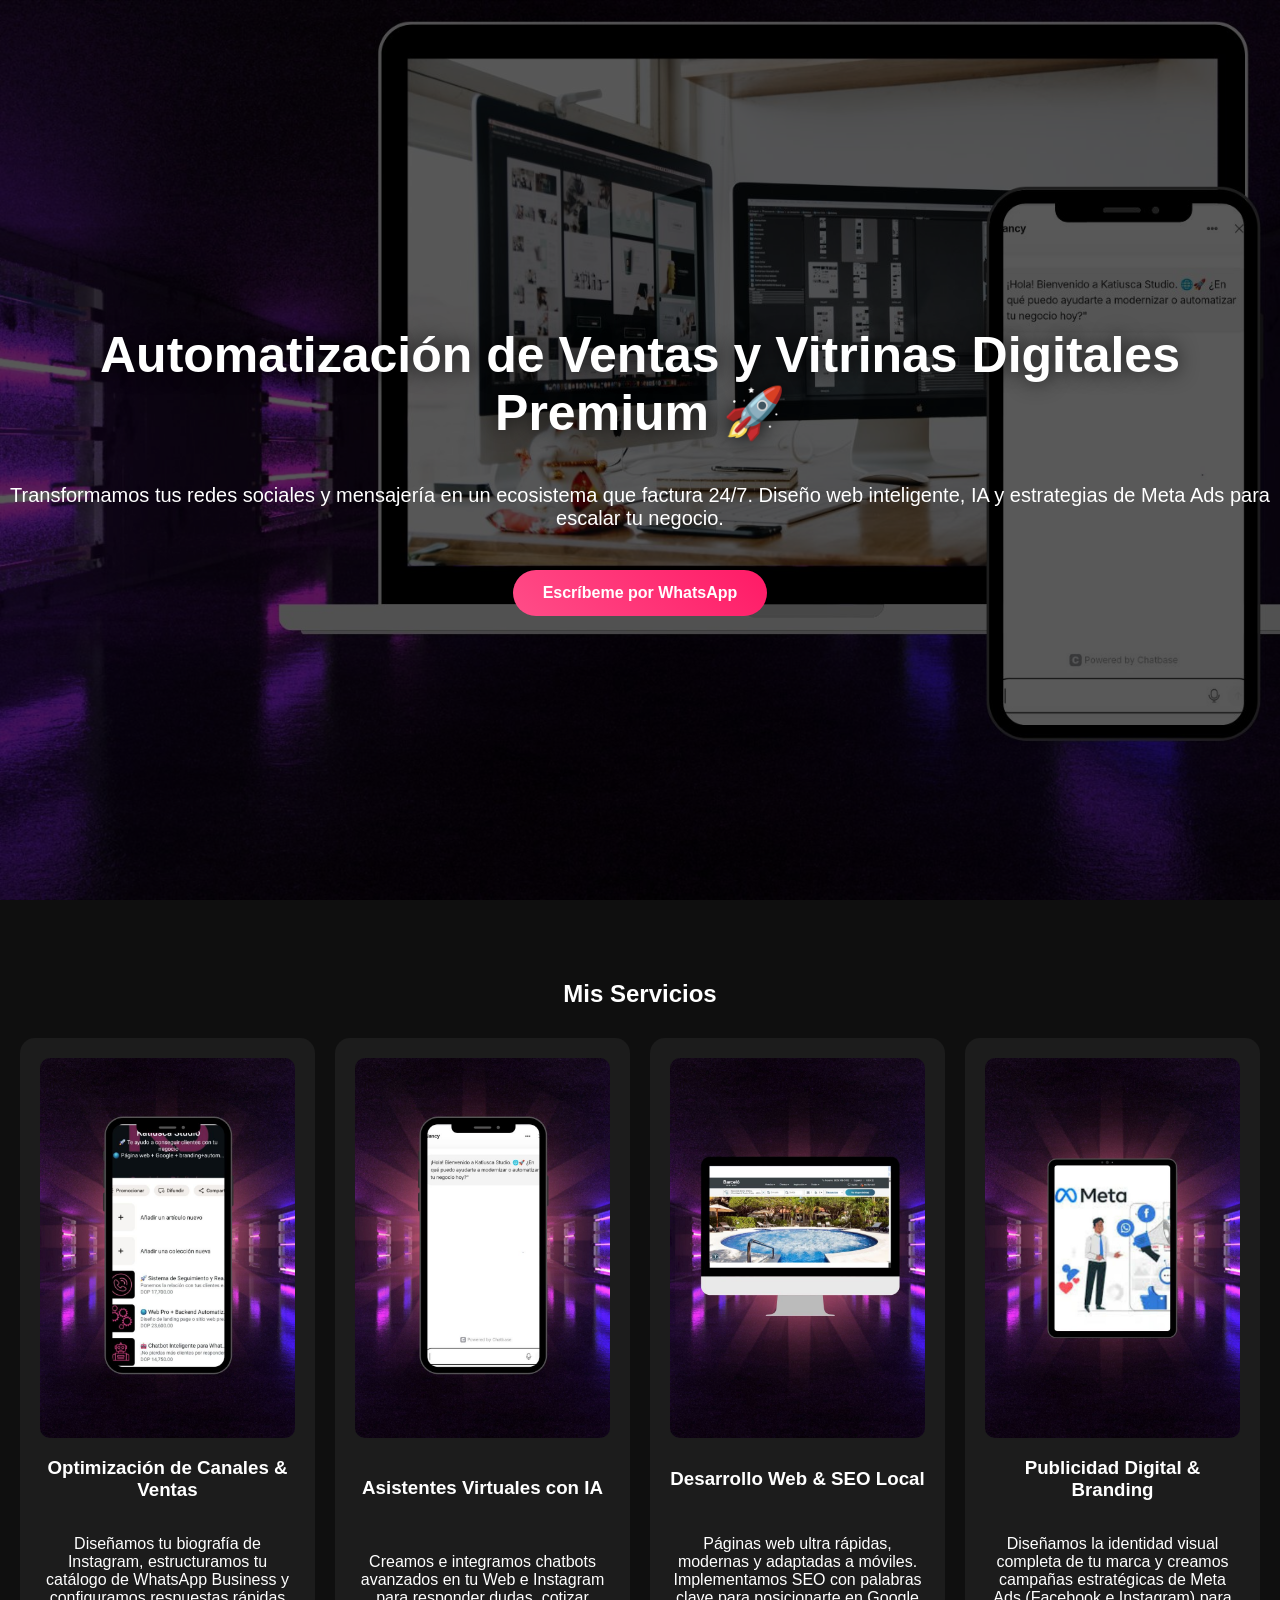
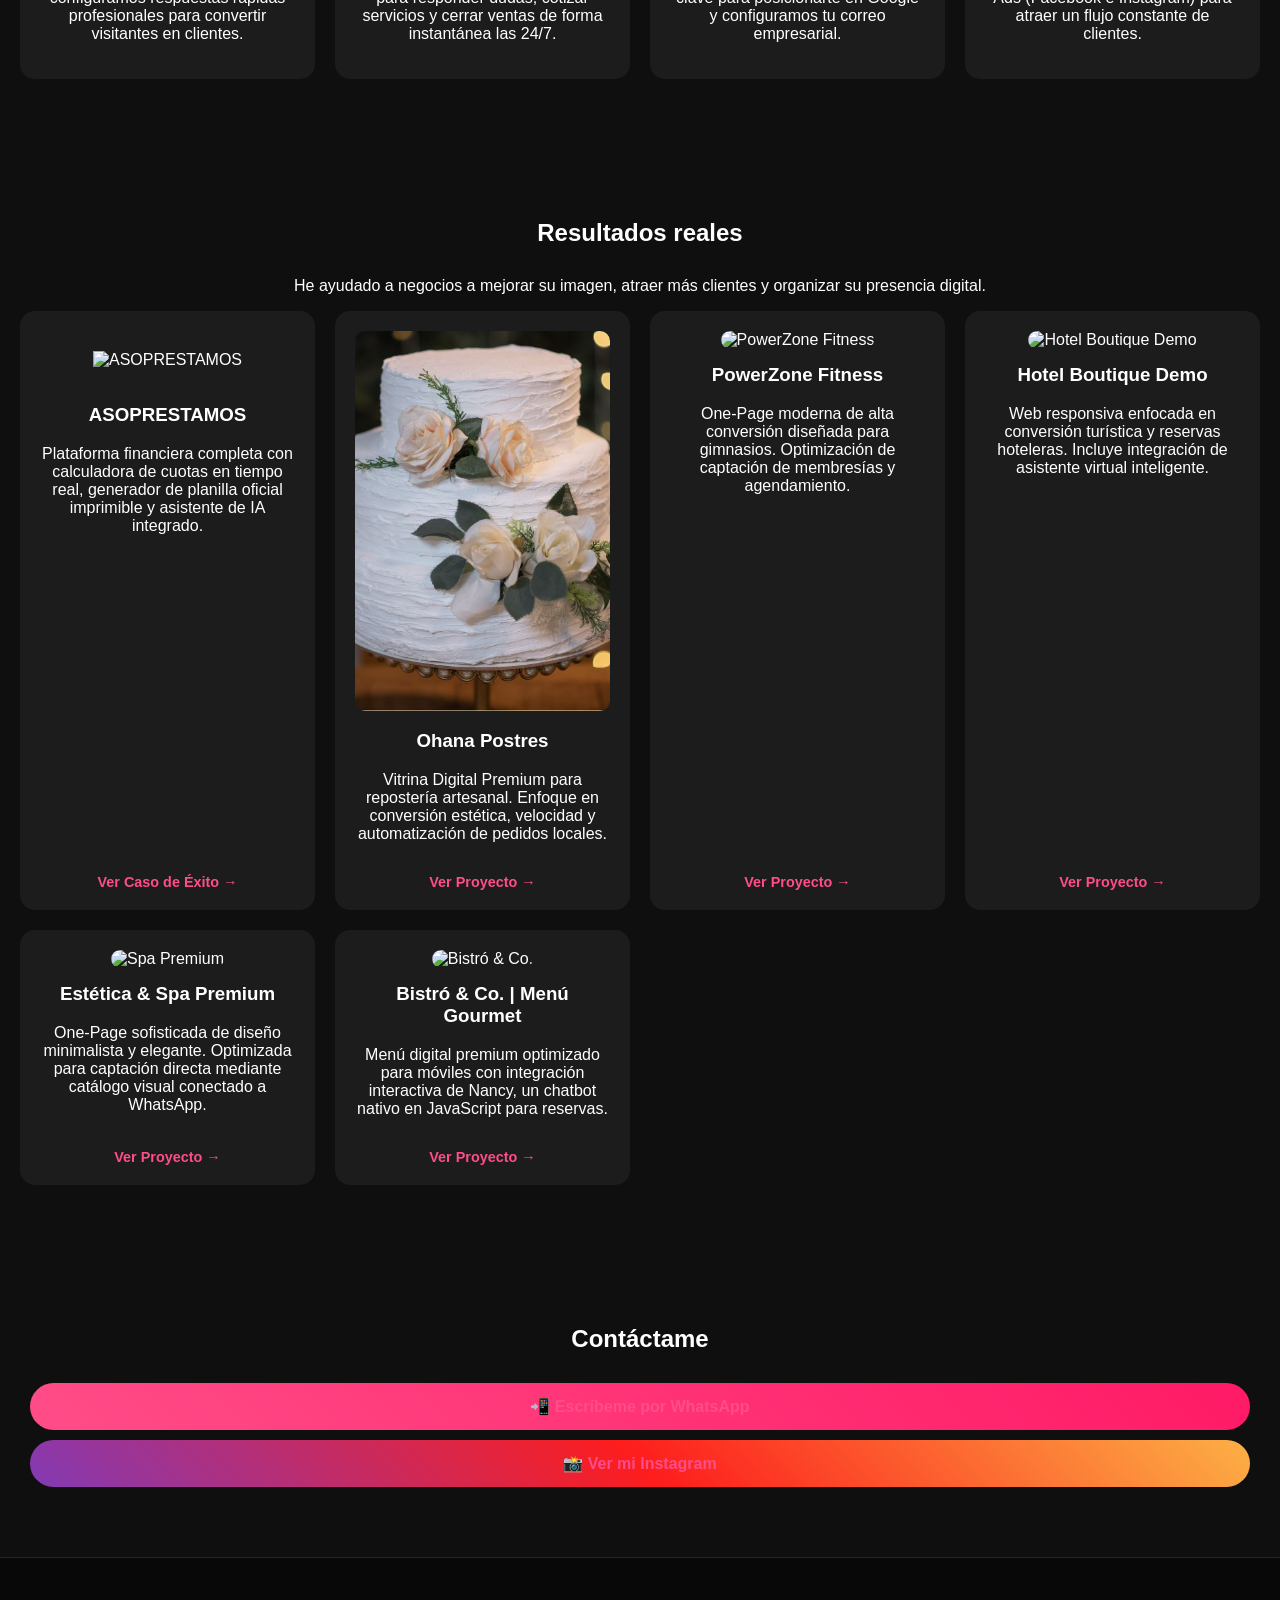
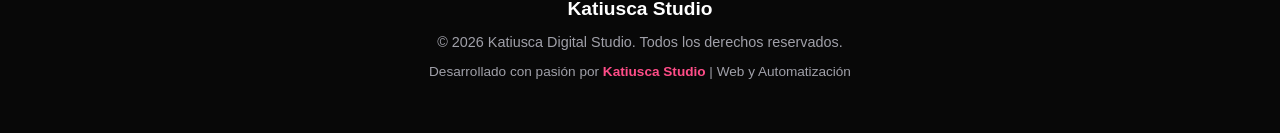
==== index.html @ 91a42b8d "Add files via upload" ====
<!DOCTYPE html>
<html lang="es">
<head>
<meta charset="UTF-8">
<meta name="viewport" content="width=device-width, initial-scale=1.0">
<title>Katiusca Digital Studio</title>
<style>

/* ESTRUCTURA BASE FLEXIBLE PARA EVITAR QUE COLAPSE EL DOM */
html, body {
    margin: 0;
    padding: 0;
    height: 100%;
}

body {
    font-family: Arial, sans-serif;
    background: #0f0f0f;
    color: white;
    display: flex;
    flex-direction: column;
    min-height: 100vh;
}

/* CONTENEDOR PRINCIPAL QUE EMPUJA EL FOOTER HASTA ABAJO */
.contenido-principal {
    flex: 1 0 auto;
}

/* PORTADA PARA COMPUTADORAS */
.hero {
    height: 100vh;
    background: url('portada-pc.jpg') no-repeat center center;
    background-size: cover;
    display: flex;
    align-items: center;
    justify-content: center;
    text-align: center;
    position: relative;
}

.hero::before {
    content: "";
    position: absolute;
    width: 100%;
    height: 100%;
    background: rgba(0, 0, 0, 0.65);
    z-index: 1;
}

/* CAMBIO AUTOMÁTICO PARA CELULARES */
@media (max-width: 768px) {
    .hero {
        background: url('movil.jpg') no-repeat center center !important;
        background-size: cover !important;
        align-items: flex-start !important; 
    }
    
    .hero::before {
        background: rgba(0, 0, 0, 0.5) !important; 
    }

    .hero div {
        padding-top: 50px !important;
    }

    .hero h1 {
        font-size: 28px !important;
        padding: 0 15px !important;
        margin-bottom: 8px !important;
    }

    .hero p {
        font-size: 15px !important;
        padding: 0 20px !important;
        margin-bottom: 15px !important;
    }
    
    .btn {
        margin-top: 5px !important;
    }
}

.hero div {
    position: relative;
    z-index: 2;
}

.hero h1 {
    font-size: 50px;
    text-shadow: 0px 0px 20px rgba(0,0,0,0.8);
}

.hero p {
    font-size: 20px;
}

.btn {
    background: linear-gradient(45deg, #ff4d88, #ff1a66);
    padding: 14px 30px;
    color: white;
    text-decoration: none;
    border-radius: 30px;
    display: inline-block;
    margin-top: 20px;
    font-weight: bold;
}
.btn-instagram {
    background: linear-gradient(45deg, #833ab4, #fd1d1d, #fcb045);
    padding: 14px 30px;
    color: white;
    text-decoration: none;
    border-radius: 30px;
    display: inline-block;
    margin-top: 15px;
    font-weight: bold;
}

/* SECCIONES */
.section {
    padding: 60px 20px;
    text-align: center;
    animation: fadeIn 1s ease-in;
}

h2 {
    margin-bottom: 30px;
}

/* REJILLA UNIFICADA (SERVICIOS Y PORTAFOLIO) */
.services {
    display: grid;
    grid-template-columns: repeat(auto-fit, minmax(250px, 1fr));
    gap: 20px;
}

.card {
    background: #1c1c1c;
    padding: 20px;
    border-radius: 15px;
    box-sizing: border-box;
    display: flex;
    flex-direction: column;
    justify-content: space-between;
    height: 100%;
}
.card:hover {
    transform: scale(1.05);
    transition: 0.3s;
}
.card img, .card .imagen-contenedor-css {
    width: 100%;
    height: 380px;
    object-fit: cover;
    border-radius: 10px;
}

/* CONTACTO */
.contact a {
    display: block;
    margin: 10px;
    color: #ff4d88;
}

@keyframes fadeIn {
    from {
        opacity: 0;
        transform: translateY(20px);
    }
    to {
        opacity: 1;
        transform: translateY(0);
    }
}

/* FOOTER NATIVO ESTABLE Y ASEGURADO */
footer {
    flex-shrink: 0;
    width: 100%;
    background-color: #080808;
    color: #a0a0a9;
    text-align: center;
    padding: 40px 20px;
    box-sizing: border-box;
    border-top: 1px solid #22222a;
    font-size: 0.9rem;
}

footer .footer-logo {
    font-family: Arial, sans-serif;
    font-size: 1.2rem;
    font-weight: bold;
    color: #ffffff;
    margin-bottom: 10px;
}

footer .creditos {
    margin-top: 12px;
    font-size: 0.85rem;
}

footer .creditos a {
    color: #ff4d88;
    text-decoration: none;
    font-weight: 600;
}

footer .creditos a:hover {
    text-decoration: underline;
}
</style>
</head>

<body>

<!-- CONTENEDOR QUE ENCIERRA TODO EL CUERPO -->
<div class="contenido-principal">

    <section class="hero">
        <div style="position: relative; z-index: 2;">
            <h1>Automatización de Ventas y Vitrinas Digitales Premium 🚀</h1>
            <p>Transformamos tus redes sociales y mensajería en un ecosistema que factura 24/7. Diseño web inteligente, IA y estrategias de Meta Ads para escalar tu negocio.</p>
            <a href="https://wa.me/18298626357" class="btn">Escríbeme por WhatsApp</a>
        </div>
    </section>

    <section class="section">
        <h2>Mis Servicios</h2>
        <div class="services">

            <div class="card">
                <img src="servicio1.jpg" alt="Optimización">
                <h3>Optimización de Canales & Ventas</h3>
                <p>Diseñamos tu biografía de Instagram, estructuramos tu catálogo de WhatsApp Business y configuramos respuestas rápidas profesionales para convertir visitantes en clientes.</p>
            </div>

            <div class="card">
                <img src="servicio2.jpg" alt="IA">
                <h3>Asistentes Virtuales con IA</h3>
                <p>Creamos e integramos chatbots avanzados en tu Web e Instagram para responder dudas, cotizar servicios y cerrar ventas de forma instantánea las 24/7.</p>    
            </div>

            <div class="card">
                <img src="servicio3.jpg" alt="Desarrollo Web">
                <h3>Desarrollo Web & SEO Local</h3>
                <p>Páginas web ultra rápidas, modernas y adaptadas a móviles. Implementamos SEO con palabras clave para posicionarte en Google y configuramos tu correo empresarial.</p>
            </div>

            <div class="card">
                <img src="servicio4.jpg" alt="Publicidad">
                <h3>Publicidad Digital & Branding</h3>
                <p>Diseñamos la identidad visual completa de tu marca y creamos campañas estratégicas de Meta Ads (Facebook e Instagram) para atraer un flujo constante de clientes.</p>
            </div>

        </div>
    </section>

    <section class="section">
        <h2>Resultados reales</h2>
        <p>He ayudado a negocios a mejorar su imagen, atraer más clientes y organizar su presencia digital.</p>
        
       <div class="services">

            <!-- ASOPRESTAMOS -->
            <a href="https://asoprestamos18-droid.github.io/ASOPRESTAMOS/" target="_blank" style="text-decoration: none; color: inherit; display: block;">
                <div class="card">
                    <div>
                        <img src="https://asoprestamos18-droid.github.io/ASOPRESTAMOS/logo.png" alt="ASOPRESTAMOS" style="width: 100%; height: 380px; object-fit: contain; background: #1c1c1c; padding: 20px; box-sizing: border-box; border-radius: 10px;">
                        <h3 style="margin-top: 15px;">ASOPRESTAMOS</h3>
                        <p>Plataforma financiera completa con calculadora de cuotas en tiempo real, generador de planilla oficial imprimible y asistente de IA integrado.</p>
                    </div>
                    <span style="color: #ff4d88; font-weight: bold; font-size: 0.9rem; display: block; margin-top: 15px;">Ver Caso de Éxito →</span>
                </div>
            </a>

            <!-- OHANA POSTRES -->
            <a href="../OHANA/index.html" target="_blank" style="text-decoration: none; color: inherit; display: block;">
                <div class="card">
                    <div>
                        <img src="../OHANA/postre1.jpg" alt="Ohana Postres">
                        <h3 style="margin-top: 15px;">Ohana Postres</h3>
                        <p>Vitrina Digital Premium para repostería artesanal. Enfoque en conversión estética, velocidad y automatización de pedidos locales.</p>
                    </div>
                    <span style="color: #ff4d88; font-weight: bold; font-size: 0.9rem; display: block; margin-top: 15px;">Ver Proyecto →</span>
                </div>
            </a>

            <!-- POWERZONE FITNESS -->
            <a href="../powerzone-fitness/index.html" target="_blank" style="text-decoration: none; color: inherit; display: block;">
                <div class="card">
                    <div>
                        <img src="https://images.unsplash.com/photo-1534438327276-14e5300c3a48?auto=format&fit=crop&w=600&q=80" alt="PowerZone Fitness">
                        <h3 style="margin-top: 15px;">PowerZone Fitness</h3>
                        <p>One-Page moderna de alta conversión diseñada para gimnasios. Optimización de captación de membresías y agendamiento.</p>
                    </div>
                    <span style="color: #ff4d88; font-weight: bold; font-size: 0.9rem; display: block; margin-top: 15px;">Ver Proyecto →</span>
                </div>
            </a>

            <!-- HOTEL BOUTIQUE -->
            <a href="../hotel/index.html" target="_blank" style="text-decoration: none; color: inherit; display: block;">
                <div class="card">
                    <div>
                        <img src="https://images.unsplash.com/photo-1507525428034-b723cf961d3e?auto=format&fit=crop&w=600&q=80" alt="Hotel Boutique Demo">
                        <h3 style="margin-top: 15px;">Hotel Boutique Demo</h3>
                        <p>Web responsiva enfocada en conversión turística y reservas hoteleras. Incluye integración de asistente virtual inteligente.</p>
                    </div>
                    <span style="color: #ff4d88; font-weight: bold; font-size: 0.9rem; display: block; margin-top: 15px;">Ver Proyecto →</span>
                </div>
            </a>

            <!-- SPA -->
            <a href="../spa/index.html" target="_blank" style="text-decoration: none; color: inherit; display: block;">
                <div class="card">
                    <div>
                        <img src="https://images.unsplash.com/photo-1540555700478-4be289fbecef?auto=format&fit=crop&w=600&q=80" alt="Spa Premium">
                        <h3 style="margin-top: 15px;">Estética & Spa Premium</h3>
                        <p>One-Page sofisticada de diseño minimalista y elegante. Optimizada para captación directa mediante catálogo visual conectado a WhatsApp.</p>
                    </div>
                    <span style="color: #ff4d88; font-weight: bold; font-size: 0.9rem; display: block; margin-top: 15px;">Ver Proyecto →</span>
                </div>
            </a>

            <!-- RESTAURANTE -->
            <a href="../restaurante/index.html" target="_blank" style="text-decoration: none; color: inherit; display: block;">
                <div class="card">
                    <div>
                        <img src="https://images.unsplash.com/photo-1554118811-1e0d58224f24?auto=format&fit=crop&q=80&w=1200" alt="Bistró & Co.">
                        <h3 style="margin-top: 15px;">Bistró & Co. | Menú Gourmet</h3>
                        <p>Menú digital premium optimizado para móviles con integración interactiva de Nancy, un chatbot nativo en JavaScript para reservas.</p>
                    </div>
                    <span style="color: #ff4d88; font-weight: bold; font-size: 0.9rem; display: block; margin-top: 15px;">Ver Proyecto →</span>
                </div>
            </a>

        </div>
    </section>

    <section class="section contact">
        <h2>Contáctame</h2>
        <a href="https://wa.me/18298365511" class="btn">📲 Escríbeme por WhatsApp</a>
        <a href="https://instagram.com/katiusca_studio" target="_blank" class="btn-instagram">📸 Ver mi Instagram</a>
    </section>

</div> <!-- FIN DEL CONTENEDOR PRINCIPAL -->

<!-- FOOTER CORPORATIVO ANCLADO AL FINAL DEL DOM -->
<footer>
    <div class="footer-logo">Katiusca Studio</div>
    <p>&copy; 2026 Katiusca Digital Studio. Todos los derechos reservados.</p>
    <div class="creditos">
        <p>Desarrollado con pasión por <a href="https://katiuscastudio.com" target="_blank">Katiusca Studio</a> | Web y Automatización</p>
    </div>
</footer>

<script>
(function(){if(!window.chatbase||window.chatbase("getState")!=="initialized"){window.chatbase=(...arguments)=>{if(!window.chatbase.q){window.chatbase.q=[]}window.chatbase.q.push(arguments)};window.chatbase=new Proxy(window.chatbase,{get(target,prop){if(prop==="q"){return target.q}return(...args)=>target(prop,...args)}})}const onLoad=function(){const script=document.createElement("script");script.src="https://www.chatbase.co/embed.min.js";script.id="C8zF-AlBGFiljkkhnwMOg";script.domain="www.chatbase.co";document.body.appendChild(script)};if(document.readyState==="complete"){onLoad()}else{window.addEventListener("load",onLoad)}})();
</script>
</body>
</html>
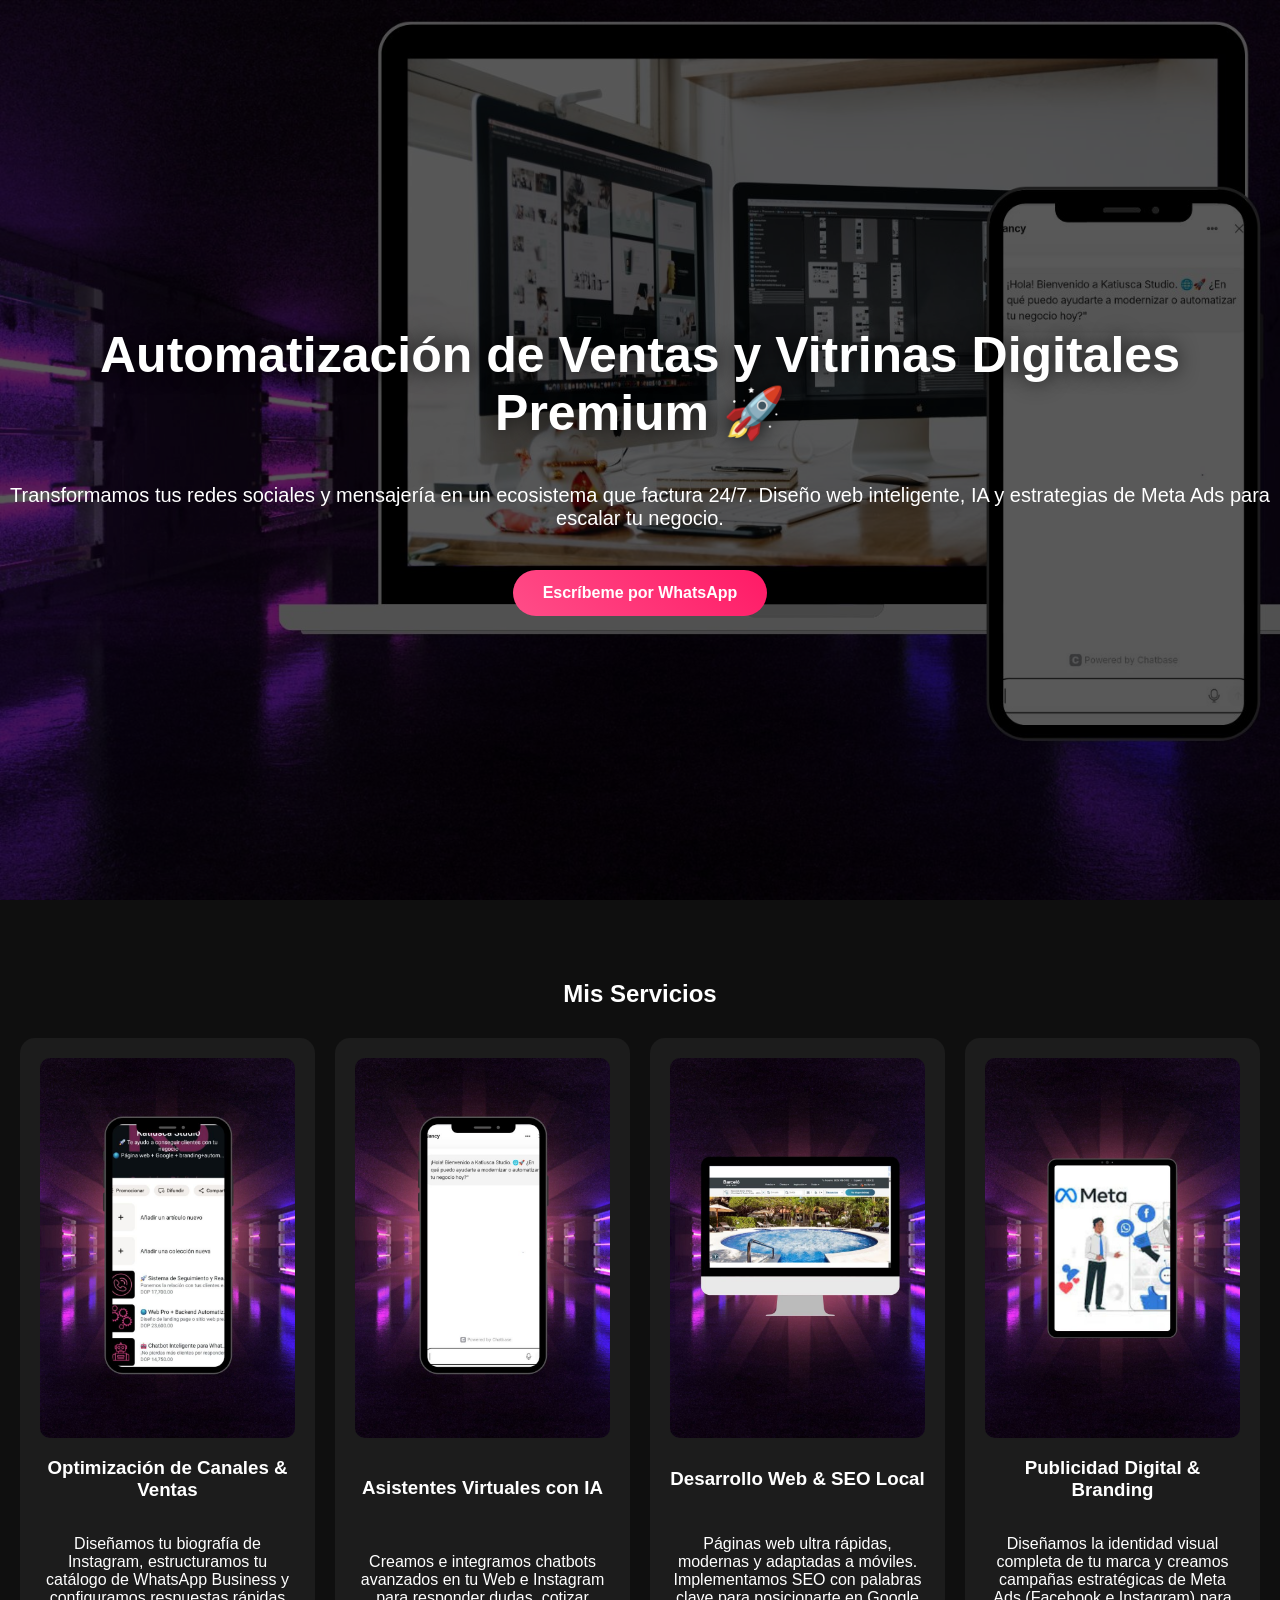
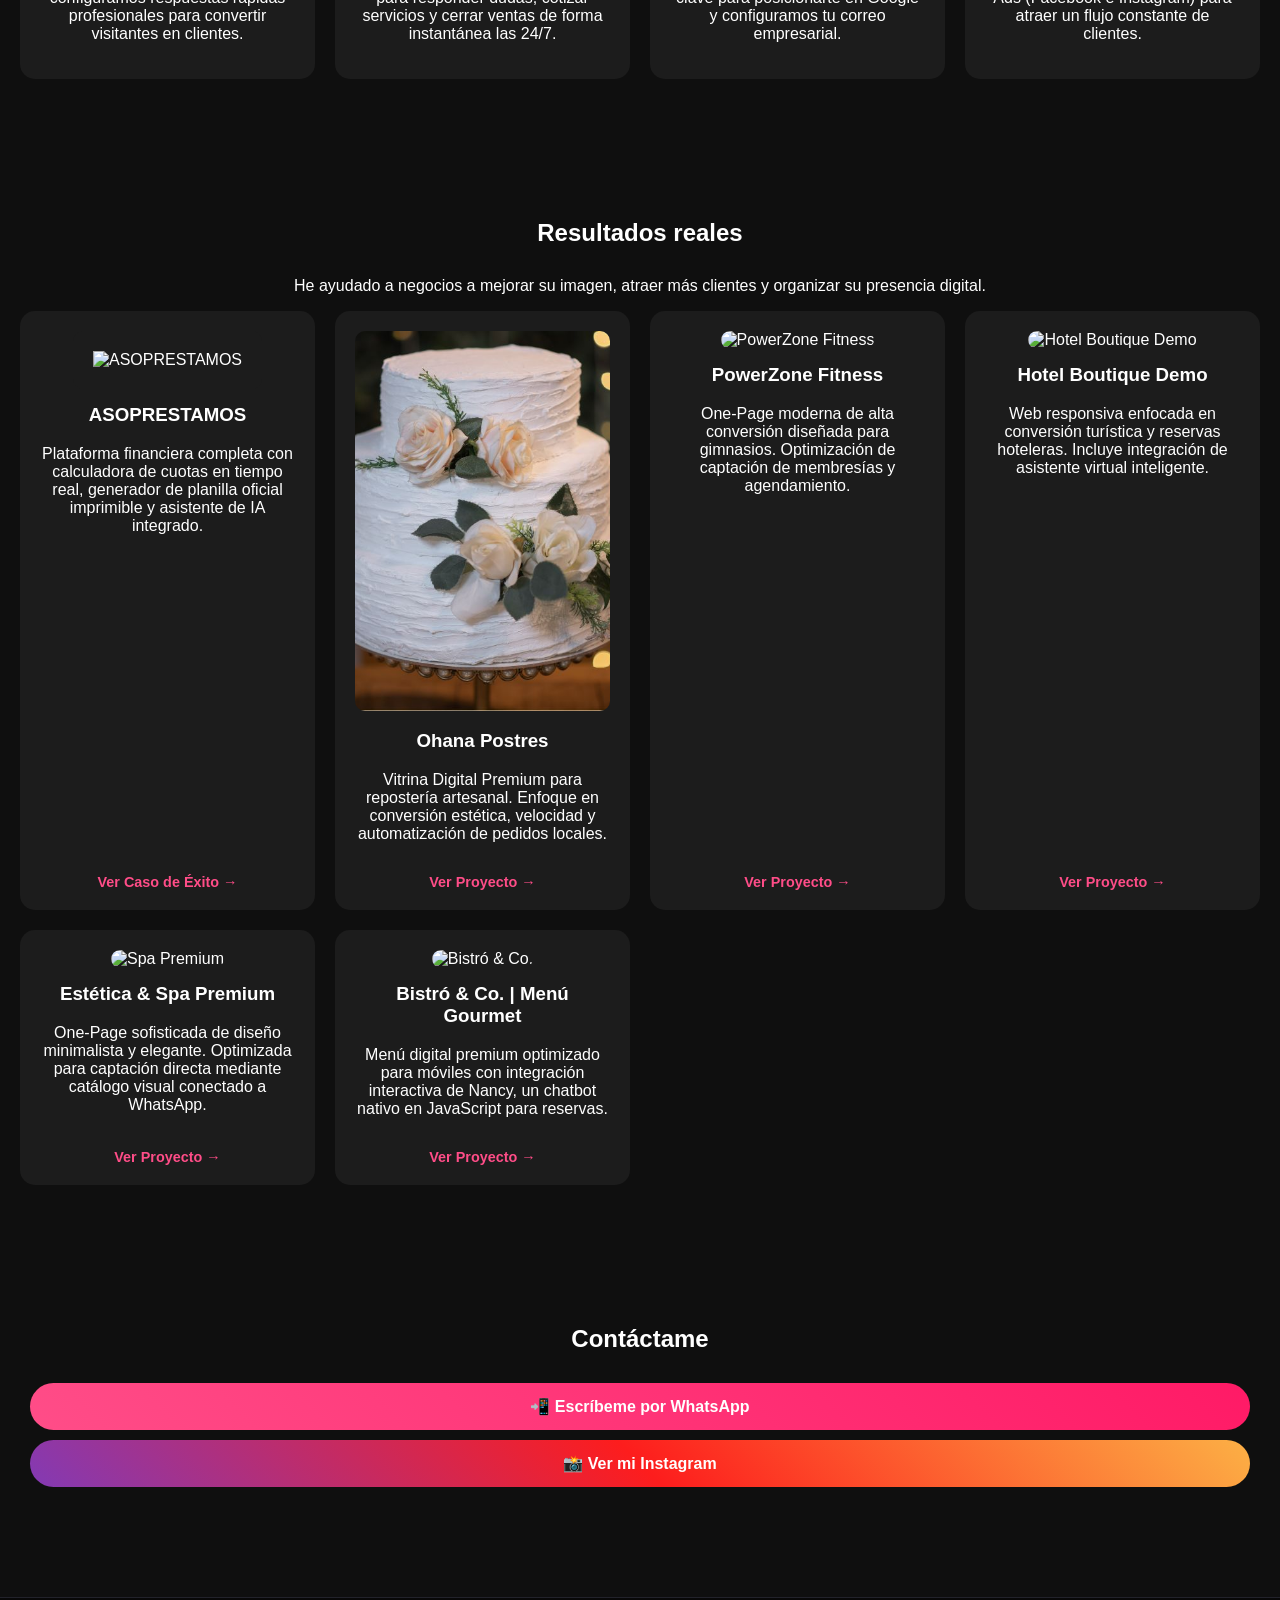
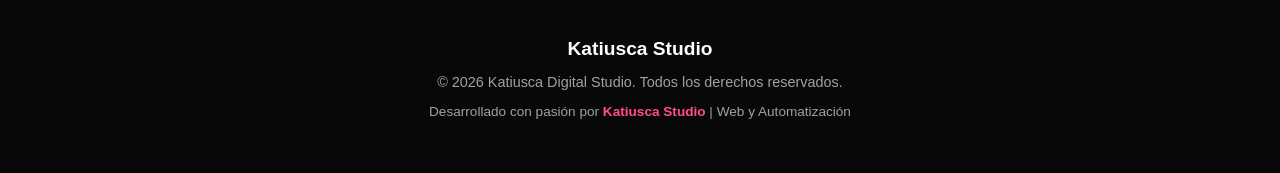
==== commit f11a1511: "Add files via upload" ====
--- a/index.html
+++ b/index.html
@@ -6,25 +6,11 @@
 <title>Katiusca Digital Studio</title>
 <style>
 
-/* ESTRUCTURA BASE FLEXIBLE PARA EVITAR QUE COLAPSE EL DOM */
-html, body {
+body {
     margin: 0;
-    padding: 0;
-    height: 100%;
-}
-
-body {
     font-family: Arial, sans-serif;
     background: #0f0f0f;
     color: white;
-    display: flex;
-    flex-direction: column;
-    min-height: 100vh;
-}
-
-/* CONTENEDOR PRINCIPAL QUE EMPUJA EL FOOTER HASTA ABAJO */
-.contenido-principal {
-    flex: 1 0 auto;
 }
 
 /* PORTADA PARA COMPUTADORAS */
@@ -53,6 +39,7 @@
     .hero {
         background: url('movil.jpg') no-repeat center center !important;
         background-size: cover !important;
+        /* Esto empuja los textos hacia la parte de arriba del celular */
         align-items: flex-start !important; 
     }
     
@@ -60,6 +47,7 @@
         background: rgba(0, 0, 0, 0.5) !important; 
     }
 
+    /* Espacio para que el título no pegue al borde de la pantalla arriba */
     .hero div {
         padding-top: 50px !important;
     }
@@ -108,19 +96,17 @@
 .btn-instagram {
     background: linear-gradient(45deg, #833ab4, #fd1d1d, #fcb045);
     padding: 14px 30px;
-    color: white;
+    color: black;
     text-decoration: none;
     border-radius: 30px;
     display: inline-block;
     margin-top: 15px;
     font-weight: bold;
 }
-
 /* SECCIONES */
 .section {
     padding: 60px 20px;
     text-align: center;
-    animation: fadeIn 1s ease-in;
 }
 
 h2 {
@@ -150,7 +136,7 @@
 }
 .card img, .card .imagen-contenedor-css {
     width: 100%;
-    height: 380px;
+    height: 380px; /* Formato vertical alargado idéntico para todas */
     object-fit: cover;
     border-radius: 10px;
 }
@@ -161,6 +147,11 @@
     margin: 10px;
     color: #ff4d88;
 }
+.section {
+    padding: 60px 20px;
+    text-align: center;
+    animation: fadeIn 1s ease-in;
+}
 
 @keyframes fadeIn {
     from {
@@ -172,18 +163,19 @@
         transform: translateY(0);
     }
 }
-
-/* FOOTER NATIVO ESTABLE Y ASEGURADO */
+.btn, .btn-instagram {
+    color: white !important;
+}
+
+/* FOOTER CORPORATIVO DE KATIUSCA STUDIO */
 footer {
-    flex-shrink: 0;
-    width: 100%;
     background-color: #080808;
     color: #a0a0a9;
     text-align: center;
     padding: 40px 20px;
-    box-sizing: border-box;
     border-top: 1px solid #22222a;
     font-size: 0.9rem;
+    margin-top: 40px;
 }
 
 footer .footer-logo {
@@ -213,138 +205,133 @@
 
 <body>
 
-<!-- CONTENEDOR QUE ENCIERRA TODO EL CUERPO -->
-<div class="contenido-principal">
-
-    <section class="hero">
-        <div style="position: relative; z-index: 2;">
-            <h1>Automatización de Ventas y Vitrinas Digitales Premium 🚀</h1>
-            <p>Transformamos tus redes sociales y mensajería en un ecosistema que factura 24/7. Diseño web inteligente, IA y estrategias de Meta Ads para escalar tu negocio.</p>
-            <a href="https://wa.me/18298626357" class="btn">Escríbeme por WhatsApp</a>
+<section class="hero">
+    <div style="position: relative; z-index: 2;">
+        <h1>Automatización de Ventas y Vitrinas Digitales Premium 🚀</h1>
+        <p>Transformamos tus redes sociales y mensajería en un ecosistema que factura 24/7. Diseño web inteligente, IA y estrategias de Meta Ads para escalar tu negocio.</p>
+        <a href="https://wa.me/18298626357" class="btn">Escríbeme por WhatsApp</a>
+    </div>
+</section>
+
+<section class="section">
+    <h2>Mis Servicios</h2>
+    <div class="services">
+
+        <div class="card">
+            <img src="servicio1.jpg">
+            <h3>Optimización de Canales & Ventas</h3>
+            <p>Diseñamos tu biografía de Instagram, estructuramos tu catálogo de WhatsApp Business y configuramos respuestas rápidas profesionales para convertir visitantes en clientes.</p>
         </div>
-    </section>
-
-    <section class="section">
-        <h2>Mis Servicios</h2>
-        <div class="services">
-
-            <div class="card">
-                <img src="servicio1.jpg" alt="Optimización">
-                <h3>Optimización de Canales & Ventas</h3>
-                <p>Diseñamos tu biografía de Instagram, estructuramos tu catálogo de WhatsApp Business y configuramos respuestas rápidas profesionales para convertir visitantes en clientes.</p>
-            </div>
-
-            <div class="card">
-                <img src="servicio2.jpg" alt="IA">
-                <h3>Asistentes Virtuales con IA</h3>
-                <p>Creamos e integramos chatbots avanzados en tu Web e Instagram para responder dudas, cotizar servicios y cerrar ventas de forma instantánea las 24/7.</p>    
-            </div>
-
-            <div class="card">
-                <img src="servicio3.jpg" alt="Desarrollo Web">
-                <h3>Desarrollo Web & SEO Local</h3>
-                <p>Páginas web ultra rápidas, modernas y adaptadas a móviles. Implementamos SEO con palabras clave para posicionarte en Google y configuramos tu correo empresarial.</p>
-            </div>
-
-            <div class="card">
-                <img src="servicio4.jpg" alt="Publicidad">
-                <h3>Publicidad Digital & Branding</h3>
-                <p>Diseñamos la identidad visual completa de tu marca y creamos campañas estratégicas de Meta Ads (Facebook e Instagram) para atraer un flujo constante de clientes.</p>
-            </div>
-
+
+        <div class="card">
+            <img src="servicio2.jpg">
+            <h3>Asistentes Virtuales con IA</h3>
+            <p>Creamos e integramos chatbots avanzados en tu Web e Instagram para responder dudas, cotizar servicios y cerrar ventas de forma instantánea las 24/7.</p>    
         </div>
-    </section>
-
-    <section class="section">
-        <h2>Resultados reales</h2>
-        <p>He ayudado a negocios a mejorar su imagen, atraer más clientes y organizar su presencia digital.</p>
-        
-       <div class="services">
-
-            <!-- ASOPRESTAMOS -->
-            <a href="https://asoprestamos18-droid.github.io/ASOPRESTAMOS/" target="_blank" style="text-decoration: none; color: inherit; display: block;">
-                <div class="card">
-                    <div>
-                        <img src="https://asoprestamos18-droid.github.io/ASOPRESTAMOS/logo.png" alt="ASOPRESTAMOS" style="width: 100%; height: 380px; object-fit: contain; background: #1c1c1c; padding: 20px; box-sizing: border-box; border-radius: 10px;">
-                        <h3 style="margin-top: 15px;">ASOPRESTAMOS</h3>
-                        <p>Plataforma financiera completa con calculadora de cuotas en tiempo real, generador de planilla oficial imprimible y asistente de IA integrado.</p>
-                    </div>
-                    <span style="color: #ff4d88; font-weight: bold; font-size: 0.9rem; display: block; margin-top: 15px;">Ver Caso de Éxito →</span>
-                </div>
-            </a>
-
-            <!-- OHANA POSTRES -->
-            <a href="../OHANA/index.html" target="_blank" style="text-decoration: none; color: inherit; display: block;">
-                <div class="card">
-                    <div>
-                        <img src="../OHANA/postre1.jpg" alt="Ohana Postres">
-                        <h3 style="margin-top: 15px;">Ohana Postres</h3>
-                        <p>Vitrina Digital Premium para repostería artesanal. Enfoque en conversión estética, velocidad y automatización de pedidos locales.</p>
-                    </div>
-                    <span style="color: #ff4d88; font-weight: bold; font-size: 0.9rem; display: block; margin-top: 15px;">Ver Proyecto →</span>
-                </div>
-            </a>
-
-            <!-- POWERZONE FITNESS -->
-            <a href="../powerzone-fitness/index.html" target="_blank" style="text-decoration: none; color: inherit; display: block;">
-                <div class="card">
-                    <div>
-                        <img src="https://images.unsplash.com/photo-1534438327276-14e5300c3a48?auto=format&fit=crop&w=600&q=80" alt="PowerZone Fitness">
-                        <h3 style="margin-top: 15px;">PowerZone Fitness</h3>
-                        <p>One-Page moderna de alta conversión diseñada para gimnasios. Optimización de captación de membresías y agendamiento.</p>
-                    </div>
-                    <span style="color: #ff4d88; font-weight: bold; font-size: 0.9rem; display: block; margin-top: 15px;">Ver Proyecto →</span>
-                </div>
-            </a>
-
-            <!-- HOTEL BOUTIQUE -->
-            <a href="../hotel/index.html" target="_blank" style="text-decoration: none; color: inherit; display: block;">
-                <div class="card">
-                    <div>
-                        <img src="https://images.unsplash.com/photo-1507525428034-b723cf961d3e?auto=format&fit=crop&w=600&q=80" alt="Hotel Boutique Demo">
-                        <h3 style="margin-top: 15px;">Hotel Boutique Demo</h3>
-                        <p>Web responsiva enfocada en conversión turística y reservas hoteleras. Incluye integración de asistente virtual inteligente.</p>
-                    </div>
-                    <span style="color: #ff4d88; font-weight: bold; font-size: 0.9rem; display: block; margin-top: 15px;">Ver Proyecto →</span>
-                </div>
-            </a>
-
-            <!-- SPA -->
-            <a href="../spa/index.html" target="_blank" style="text-decoration: none; color: inherit; display: block;">
-                <div class="card">
-                    <div>
-                        <img src="https://images.unsplash.com/photo-1540555700478-4be289fbecef?auto=format&fit=crop&w=600&q=80" alt="Spa Premium">
-                        <h3 style="margin-top: 15px;">Estética & Spa Premium</h3>
-                        <p>One-Page sofisticada de diseño minimalista y elegante. Optimizada para captación directa mediante catálogo visual conectado a WhatsApp.</p>
-                    </div>
-                    <span style="color: #ff4d88; font-weight: bold; font-size: 0.9rem; display: block; margin-top: 15px;">Ver Proyecto →</span>
-                </div>
-            </a>
-
-            <!-- RESTAURANTE -->
-            <a href="../restaurante/index.html" target="_blank" style="text-decoration: none; color: inherit; display: block;">
-                <div class="card">
-                    <div>
-                        <img src="https://images.unsplash.com/photo-1554118811-1e0d58224f24?auto=format&fit=crop&q=80&w=1200" alt="Bistró & Co.">
-                        <h3 style="margin-top: 15px;">Bistró & Co. | Menú Gourmet</h3>
-                        <p>Menú digital premium optimizado para móviles con integración interactiva de Nancy, un chatbot nativo en JavaScript para reservas.</p>
-                    </div>
-                    <span style="color: #ff4d88; font-weight: bold; font-size: 0.9rem; display: block; margin-top: 15px;">Ver Proyecto →</span>
-                </div>
-            </a>
-
+
+        <div class="card">
+            <img src="servicio3.jpg">
+            <h3>Desarrollo Web & SEO Local</h3>
+            <p>Páginas web ultra rápidas, modernas y adaptadas a móviles. Implementamos SEO con palabras clave para posicionarte en Google y configuramos tu correo empresarial.</p>
         </div>
-    </section>
-
-    <section class="section contact">
-        <h2>Contáctame</h2>
-        <a href="https://wa.me/18298365511" class="btn">📲 Escríbeme por WhatsApp</a>
-        <a href="https://instagram.com/katiusca_studio" target="_blank" class="btn-instagram">📸 Ver mi Instagram</a>
-    </section>
-
-</div> <!-- FIN DEL CONTENEDOR PRINCIPAL -->
-
-<!-- FOOTER CORPORATIVO ANCLADO AL FINAL DEL DOM -->
+
+        <div class="card">
+            <img src="servicio4.jpg">
+            <h3>Publicidad Digital & Branding</h3>
+            <p>Diseñamos la identidad visual completa de tu marca y creamos campañas estratégicas de Meta Ads (Facebook e Instagram) para atraer un flujo constante de clientes.</p>
+        </div>
+
+    </div>
+</section>
+
+<section class="section">
+    <h2>Resultados reales</h2>
+    <p>He ayudado a negocios a mejorar su imagen, atraer más clientes y organizar su presencia digital.</p>
+    
+   <div class="services">
+
+        <!-- ASOPRESTAMOS (Servidor externo / Enlace web) -->
+        <a href="https://asoprestamos18-droid.github.io/ASOPRESTAMOS/" target="_blank" style="text-decoration: none; color: inherit; display: block;">
+            <div class="card">
+                <div>
+                    <img src="https://asoprestamos18-droid.github.io/ASOPRESTAMOS/logo.png" alt="ASOPRESTAMOS" style="width: 100%; height: 380px; object-fit: contain; background: #1c1c1c; padding: 20px; box-sizing: border-box; border-radius: 10px;">
+                    <h3 style="margin-top: 15px;">ASOPRESTAMOS</h3>
+                    <p>Plataforma financiera completa con calculadora de cuotas en tiempo real, generador de planilla oficial imprimible y asistente de IA integrado.</p>
+                </div>
+                <span style="color: #ff4d88; font-weight: bold; font-size: 0.9rem; display: block; margin-top: 15px;">Ver Caso de Éxito →</span>
+            </div>
+        </a>
+
+        <!-- OHANA POSTRES (Intacta y funcionando) -->
+        <a href="../OHANA/index.html" target="_blank" style="text-decoration: none; color: inherit; display: block;">
+            <div class="card">
+                <div>
+                    <img src="../OHANA/postre1.jpg" alt="Ohana Postres">
+                    <h3 style="margin-top: 15px;">Ohana Postres</h3>
+                    <p>Vitrina Digital Premium para repostería artesanal. Enfoque en conversión estética, velocidad y automatización de pedidos locales.</p>
+                </div>
+                <span style="color: #ff4d88; font-weight: bold; font-size: 0.9rem; display: block; margin-top: 15px;">Ver Proyecto →</span>
+            </div>
+        </a>
+
+        <!-- POWERZONE FITNESS -->
+        <a href="../powerzone-fitness/index.html" target="_blank" style="text-decoration: none; color: inherit; display: block;">
+            <div class="card">
+                <div>
+                    <img src="https://images.unsplash.com/photo-1534438327276-14e5300c3a48?auto=format&fit=crop&w=600&q=80" alt="PowerZone Fitness">
+                    <h3 style="margin-top: 15px;">PowerZone Fitness</h3>
+                    <p>One-Page moderna de alta conversión diseñada para gimnasios. Optimización de captación de membresías y agendamiento.</p>
+                </div>
+                <span style="color: #ff4d88; font-weight: bold; font-size: 0.9rem; display: block; margin-top: 15px;">Ver Proyecto →</span>
+            </div>
+        </a>
+
+        <!-- HOTEL BOUTIQUE -->
+        <a href="../hotel/index.html" target="_blank" style="text-decoration: none; color: inherit; display: block;">
+            <div class="card">
+                <div>
+                    <img src="https://images.unsplash.com/photo-1507525428034-b723cf961d3e?auto=format&fit=crop&w=600&q=80" alt="Hotel Boutique Demo">
+                    <h3 style="margin-top: 15px;">Hotel Boutique Demo</h3>
+                    <p>Web responsiva enfocada en conversión turística y reservas hoteleras. Incluye integración de asistente virtual inteligente.</p>
+                </div>
+                <span style="color: #ff4d88; font-weight: bold; font-size: 0.9rem; display: block; margin-top: 15px;">Ver Proyecto →</span>
+            </div>
+        </a>
+
+        <!-- SPA -->
+        <a href="../spa/index.html" target="_blank" style="text-decoration: none; color: inherit; display: block;">
+            <div class="card">
+                <div>
+                    <img src="https://images.unsplash.com/photo-1540555700478-4be289fbecef?auto=format&fit=crop&w=600&q=80" alt="Spa Premium">
+                    <h3 style="margin-top: 15px;">Estética & Spa Premium</h3>
+                    <p>One-Page sofisticada de diseño minimalista y elegante. Optimizada para captación directa mediante catálogo visual conectado a WhatsApp.</p>
+                </div>
+                <span style="color: #ff4d88; font-weight: bold; font-size: 0.9rem; display: block; margin-top: 15px;">Ver Proyecto →</span>
+            </div>
+        </a>
+
+        <!-- RESTAURANTE -->
+        <a href="../restaurante/index.html" target="_blank" style="text-decoration: none; color: inherit; display: block;">
+            <div class="card">
+                <div>
+                    <img src="https://images.unsplash.com/photo-1554118811-1e0d58224f24?auto=format&fit=crop&q=80&w=1200" alt="Bistró & Co.">
+                    <h3 style="margin-top: 15px;">Bistró & Co. | Menú Gourmet</h3>
+                    <p>Menú digital premium optimizado para móviles con integración interactiva de Nancy, un chatbot nativo en JavaScript para reservas.</p>
+                </div>
+                <span style="color: #ff4d88; font-weight: bold; font-size: 0.9rem; display: block; margin-top: 15px;">Ver Proyecto →</span>
+            </div>
+        </a>
+
+    </div>
+</section>
+
+<section class="section contact">
+    <h2>Contáctame</h2>
+    <a href="https://wa.me/18298365511" class="btn">📲 Escríbeme por WhatsApp</a>
+    <a href="https://instagram.com/katiusca_studio" target="_blank" class="btn-instagram">📸 Ver mi Instagram</a>
+</section>
+
+<!-- FOOTER DE LA AGENCIA -->
 <footer>
     <div class="footer-logo">Katiusca Studio</div>
     <p>&copy; 2026 Katiusca Digital Studio. Todos los derechos reservados.</p>
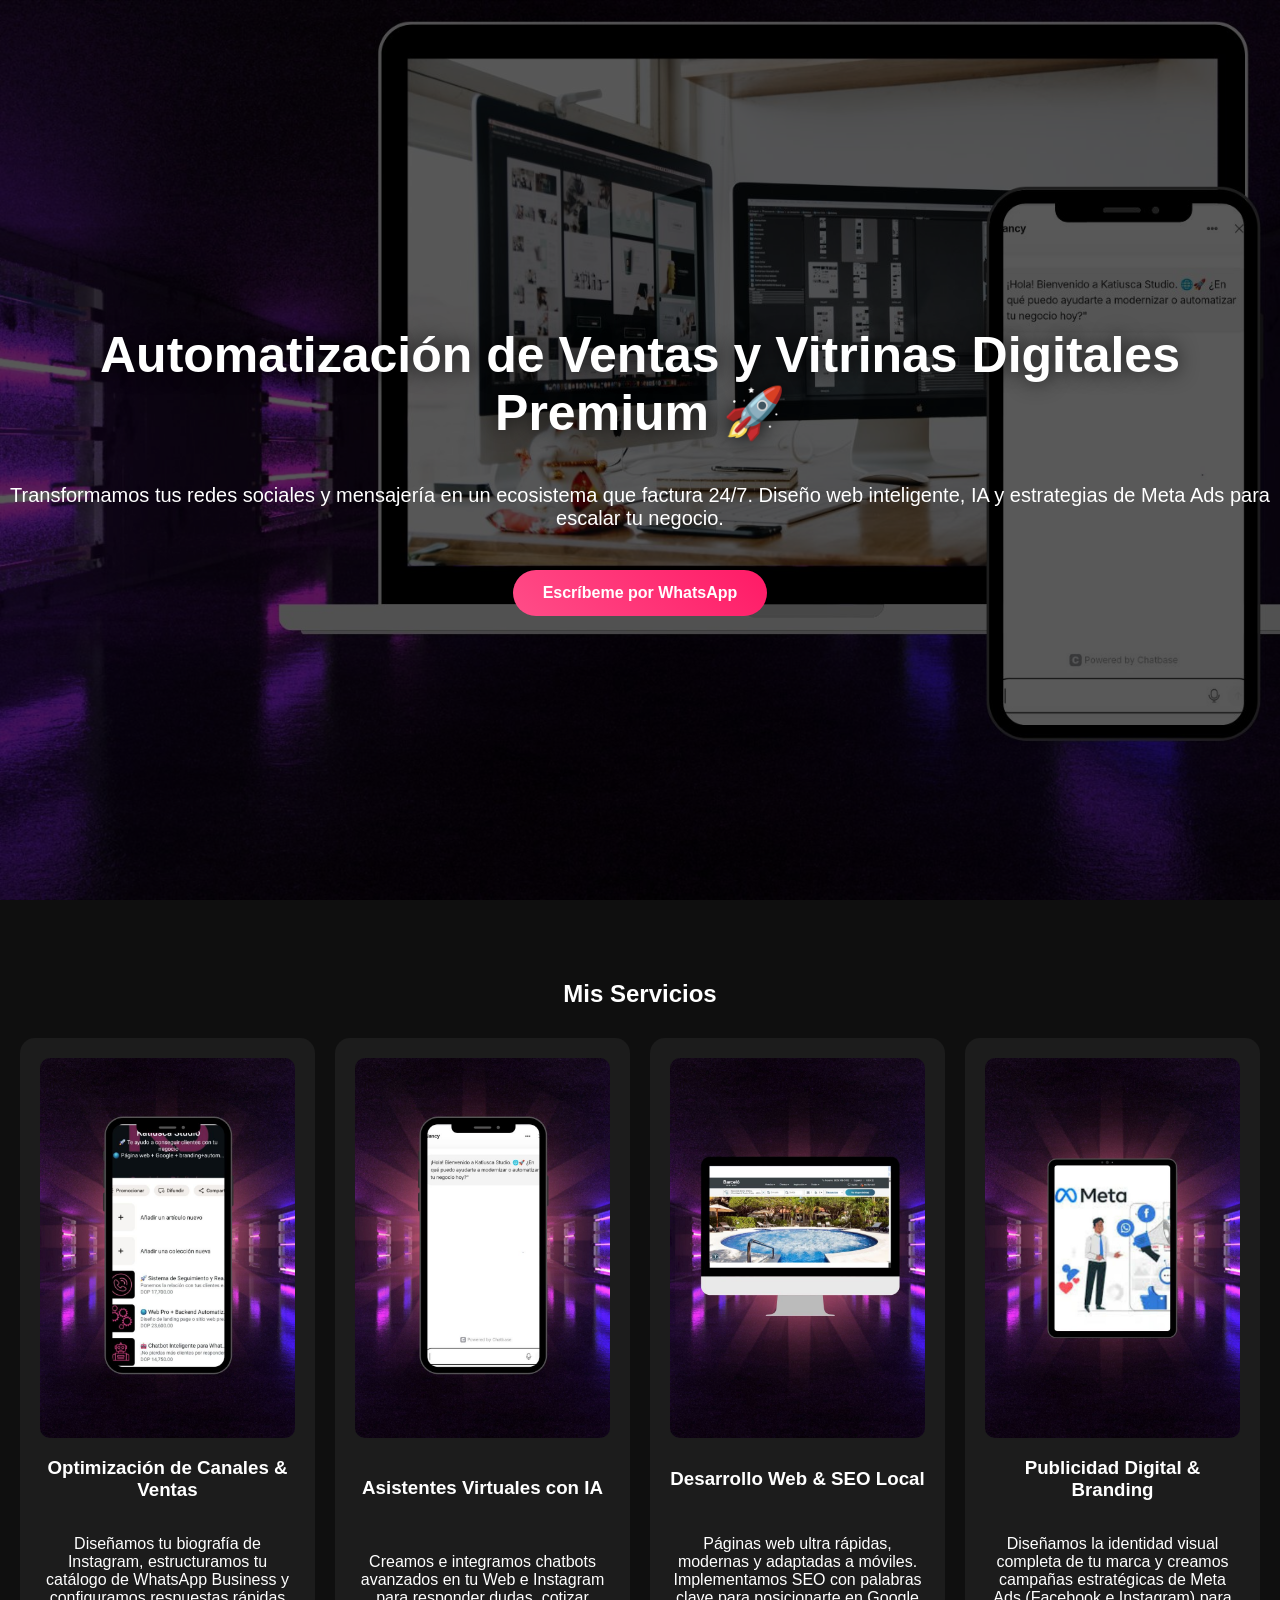
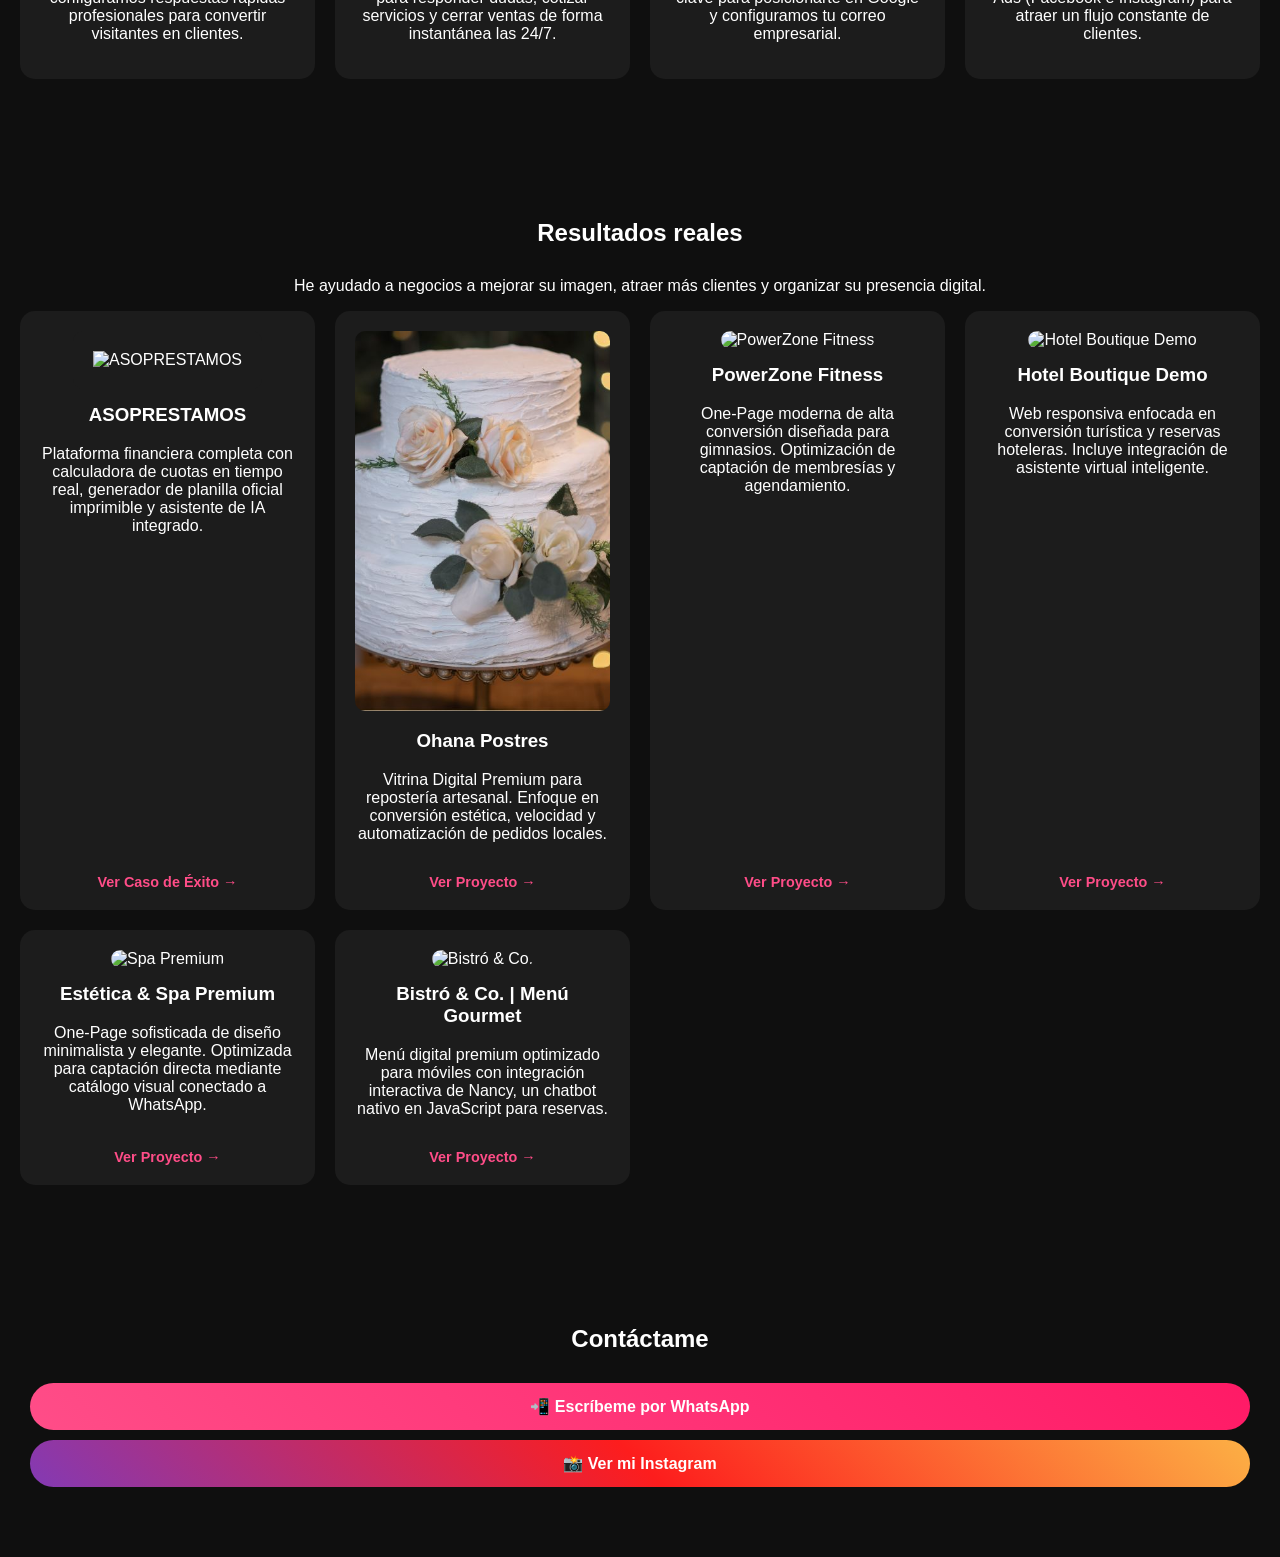
==== commit 10164169: "Add files via upload" ====
--- a/index.html
+++ b/index.html
@@ -1,347 +1,607 @@
 <!DOCTYPE html>
+
 <html lang="es">
+
 <head>
+
 <meta charset="UTF-8">
+
 <meta name="viewport" content="width=device-width, initial-scale=1.0">
+
 <title>Katiusca Digital Studio</title>
+
 <style>
 
+
+
 body {
+
     margin: 0;
+
     font-family: Arial, sans-serif;
+
     background: #0f0f0f;
+
     color: white;
-}
+
+}
+
+
 
 /* PORTADA PARA COMPUTADORAS */
+
 .hero {
+
     height: 100vh;
+
     background: url('portada-pc.jpg') no-repeat center center;
+
     background-size: cover;
+
     display: flex;
+
     align-items: center;
+
     justify-content: center;
+
     text-align: center;
+
     position: relative;
-}
+
+}
+
+
 
 .hero::before {
+
     content: "";
+
     position: absolute;
+
     width: 100%;
+
     height: 100%;
+
     background: rgba(0, 0, 0, 0.65);
+
     z-index: 1;
-}
+
+}
+
+
 
 /* CAMBIO AUTOMÁTICO PARA CELULARES */
+
 @media (max-width: 768px) {
+
     .hero {
+
         background: url('movil.jpg') no-repeat center center !important;
+
         background-size: cover !important;
+
         /* Esto empuja los textos hacia la parte de arriba del celular */
+
         align-items: flex-start !important; 
-    }
+
+    }
+
     
+
     .hero::before {
+
         background: rgba(0, 0, 0, 0.5) !important; 
-    }
+
+    }
+
+
 
     /* Espacio para que el título no pegue al borde de la pantalla arriba */
+
     .hero div {
+
         padding-top: 50px !important;
-    }
+
+    }
+
+
 
     .hero h1 {
+
         font-size: 28px !important;
+
         padding: 0 15px !important;
+
         margin-bottom: 8px !important;
-    }
+
+    }
+
+
 
     .hero p {
+
         font-size: 15px !important;
+
         padding: 0 20px !important;
+
         margin-bottom: 15px !important;
-    }
+
+    }
+
     
+
     .btn {
+
         margin-top: 5px !important;
-    }
-}
+
+    }
+
+}
+
+
 
 .hero div {
+
     position: relative;
+
     z-index: 2;
-}
+
+}
+
+
 
 .hero h1 {
+
     font-size: 50px;
+
     text-shadow: 0px 0px 20px rgba(0,0,0,0.8);
-}
+
+}
+
+
 
 .hero p {
+
     font-size: 20px;
-}
+
+}
+
+
 
 .btn {
+
     background: linear-gradient(45deg, #ff4d88, #ff1a66);
+
     padding: 14px 30px;
+
     color: white;
+
     text-decoration: none;
+
     border-radius: 30px;
+
     display: inline-block;
+
     margin-top: 20px;
+
     font-weight: bold;
-}
+
+}
+
 .btn-instagram {
+
     background: linear-gradient(45deg, #833ab4, #fd1d1d, #fcb045);
+
     padding: 14px 30px;
+
     color: black;
+
     text-decoration: none;
+
     border-radius: 30px;
+
     display: inline-block;
+
     margin-top: 15px;
+
     font-weight: bold;
-}
+
+}
+
 /* SECCIONES */
+
 .section {
+
     padding: 60px 20px;
+
     text-align: center;
-}
+
+}
+
+
 
 h2 {
+
     margin-bottom: 30px;
-}
+
+}
+
+
 
 /* REJILLA UNIFICADA (SERVICIOS Y PORTAFOLIO) */
+
 .services {
+
     display: grid;
+
     grid-template-columns: repeat(auto-fit, minmax(250px, 1fr));
+
     gap: 20px;
-}
+
+}
+
+
 
 .card {
+
     background: #1c1c1c;
+
     padding: 20px;
+
     border-radius: 15px;
+
     box-sizing: border-box;
+
     display: flex;
+
     flex-direction: column;
+
     justify-content: space-between;
+
     height: 100%;
-}
+
+}
+
 .card:hover {
+
     transform: scale(1.05);
+
     transition: 0.3s;
-}
+
+}
+
 .card img, .card .imagen-contenedor-css {
+
     width: 100%;
+
     height: 380px; /* Formato vertical alargado idéntico para todas */
+
     object-fit: cover;
+
     border-radius: 10px;
-}
+
+}
+
+
 
 /* CONTACTO */
+
 .contact a {
+
     display: block;
+
     margin: 10px;
+
     color: #ff4d88;
-}
+
+}
+
 .section {
+
     padding: 60px 20px;
+
     text-align: center;
+
     animation: fadeIn 1s ease-in;
-}
+
+}
+
+
 
 @keyframes fadeIn {
+
     from {
+
         opacity: 0;
+
         transform: translateY(20px);
-    }
+
+    }
+
     to {
+
         opacity: 1;
+
         transform: translateY(0);
-    }
-}
+
+    }
+
+}
+
 .btn, .btn-instagram {
+
     color: white !important;
-}
-
-/* FOOTER CORPORATIVO DE KATIUSCA STUDIO */
-footer {
-    background-color: #080808;
-    color: #a0a0a9;
-    text-align: center;
-    padding: 40px 20px;
-    border-top: 1px solid #22222a;
-    font-size: 0.9rem;
-    margin-top: 40px;
-}
-
-footer .footer-logo {
-    font-family: Arial, sans-serif;
-    font-size: 1.2rem;
-    font-weight: bold;
-    color: #ffffff;
-    margin-bottom: 10px;
-}
-
-footer .creditos {
-    margin-top: 12px;
-    font-size: 0.85rem;
-}
-
-footer .creditos a {
-    color: #ff4d88;
-    text-decoration: none;
-    font-weight: 600;
-}
-
-footer .creditos a:hover {
-    text-decoration: underline;
-}
+
+}
+
 </style>
+
 </head>
 
+
+
 <body>
 
+
+
 <section class="hero">
+
     <div style="position: relative; z-index: 2;">
+
         <h1>Automatización de Ventas y Vitrinas Digitales Premium 🚀</h1>
+
         <p>Transformamos tus redes sociales y mensajería en un ecosistema que factura 24/7. Diseño web inteligente, IA y estrategias de Meta Ads para escalar tu negocio.</p>
+
         <a href="https://wa.me/18298626357" class="btn">Escríbeme por WhatsApp</a>
+
     </div>
+
 </section>
 
+
+
 <section class="section">
+
     <h2>Mis Servicios</h2>
+
     <div class="services">
 
+
+
         <div class="card">
+
             <img src="servicio1.jpg">
+
             <h3>Optimización de Canales & Ventas</h3>
+
             <p>Diseñamos tu biografía de Instagram, estructuramos tu catálogo de WhatsApp Business y configuramos respuestas rápidas profesionales para convertir visitantes en clientes.</p>
+
         </div>
 
+
+
         <div class="card">
+
             <img src="servicio2.jpg">
+
             <h3>Asistentes Virtuales con IA</h3>
-            <p>Creamos e integramos chatbots avanzados en tu Web e Instagram para responder dudas, cotizar servicios y cerrar ventas de forma instantánea las 24/7.</p>    
+
+            <p>Creamos e integramos chatbots avanzados en tu Web e Instagram para responder dudas, cotizar servicios y cerrar ventas de forma instantánea las 24/7.</p>      
+
         </div>
 
+
+
         <div class="card">
+
             <img src="servicio3.jpg">
+
             <h3>Desarrollo Web & SEO Local</h3>
+
             <p>Páginas web ultra rápidas, modernas y adaptadas a móviles. Implementamos SEO con palabras clave para posicionarte en Google y configuramos tu correo empresarial.</p>
+
         </div>
 
+
+
         <div class="card">
+
             <img src="servicio4.jpg">
+
             <h3>Publicidad Digital & Branding</h3>
+
             <p>Diseñamos la identidad visual completa de tu marca y creamos campañas estratégicas de Meta Ads (Facebook e Instagram) para atraer un flujo constante de clientes.</p>
+
         </div>
 
+
+
     </div>
+
 </section>
 
+
+
 <section class="section">
+
     <h2>Resultados reales</h2>
+
     <p>He ayudado a negocios a mejorar su imagen, atraer más clientes y organizar su presencia digital.</p>
+
     
+
    <div class="services">
 
+
+
         <!-- ASOPRESTAMOS (Servidor externo / Enlace web) -->
+
         <a href="https://asoprestamos18-droid.github.io/ASOPRESTAMOS/" target="_blank" style="text-decoration: none; color: inherit; display: block;">
+
             <div class="card">
+
                 <div>
+
                     <img src="https://asoprestamos18-droid.github.io/ASOPRESTAMOS/logo.png" alt="ASOPRESTAMOS" style="width: 100%; height: 380px; object-fit: contain; background: #1c1c1c; padding: 20px; box-sizing: border-box; border-radius: 10px;">
+
                     <h3 style="margin-top: 15px;">ASOPRESTAMOS</h3>
+
                     <p>Plataforma financiera completa con calculadora de cuotas en tiempo real, generador de planilla oficial imprimible y asistente de IA integrado.</p>
+
                 </div>
+
                 <span style="color: #ff4d88; font-weight: bold; font-size: 0.9rem; display: block; margin-top: 15px;">Ver Caso de Éxito →</span>
+
             </div>
+
         </a>
 
+
+
         <!-- OHANA POSTRES (Intacta y funcionando) -->
+
         <a href="../OHANA/index.html" target="_blank" style="text-decoration: none; color: inherit; display: block;">
+
             <div class="card">
+
                 <div>
+
                     <img src="../OHANA/postre1.jpg" alt="Ohana Postres">
+
                     <h3 style="margin-top: 15px;">Ohana Postres</h3>
+
                     <p>Vitrina Digital Premium para repostería artesanal. Enfoque en conversión estética, velocidad y automatización de pedidos locales.</p>
+
                 </div>
+
                 <span style="color: #ff4d88; font-weight: bold; font-size: 0.9rem; display: block; margin-top: 15px;">Ver Proyecto →</span>
+
             </div>
+
         </a>
 
+
+
         <!-- POWERZONE FITNESS -->
+
         <a href="../powerzone-fitness/index.html" target="_blank" style="text-decoration: none; color: inherit; display: block;">
+
             <div class="card">
+
                 <div>
+
                     <img src="https://images.unsplash.com/photo-1534438327276-14e5300c3a48?auto=format&fit=crop&w=600&q=80" alt="PowerZone Fitness">
+
                     <h3 style="margin-top: 15px;">PowerZone Fitness</h3>
+
                     <p>One-Page moderna de alta conversión diseñada para gimnasios. Optimización de captación de membresías y agendamiento.</p>
+
                 </div>
+
                 <span style="color: #ff4d88; font-weight: bold; font-size: 0.9rem; display: block; margin-top: 15px;">Ver Proyecto →</span>
+
             </div>
+
         </a>
 
+
+
         <!-- HOTEL BOUTIQUE -->
+
         <a href="../hotel/index.html" target="_blank" style="text-decoration: none; color: inherit; display: block;">
+
             <div class="card">
+
                 <div>
+
                     <img src="https://images.unsplash.com/photo-1507525428034-b723cf961d3e?auto=format&fit=crop&w=600&q=80" alt="Hotel Boutique Demo">
+
                     <h3 style="margin-top: 15px;">Hotel Boutique Demo</h3>
+
                     <p>Web responsiva enfocada en conversión turística y reservas hoteleras. Incluye integración de asistente virtual inteligente.</p>
+
                 </div>
+
                 <span style="color: #ff4d88; font-weight: bold; font-size: 0.9rem; display: block; margin-top: 15px;">Ver Proyecto →</span>
+
             </div>
+
         </a>
 
+
+
         <!-- SPA -->
+
         <a href="../spa/index.html" target="_blank" style="text-decoration: none; color: inherit; display: block;">
+
             <div class="card">
+
                 <div>
+
                     <img src="https://images.unsplash.com/photo-1540555700478-4be289fbecef?auto=format&fit=crop&w=600&q=80" alt="Spa Premium">
+
                     <h3 style="margin-top: 15px;">Estética & Spa Premium</h3>
+
                     <p>One-Page sofisticada de diseño minimalista y elegante. Optimizada para captación directa mediante catálogo visual conectado a WhatsApp.</p>
+
                 </div>
+
                 <span style="color: #ff4d88; font-weight: bold; font-size: 0.9rem; display: block; margin-top: 15px;">Ver Proyecto →</span>
+
             </div>
+
         </a>
 
+
+
         <!-- RESTAURANTE -->
+
         <a href="../restaurante/index.html" target="_blank" style="text-decoration: none; color: inherit; display: block;">
+
             <div class="card">
+
                 <div>
+
                     <img src="https://images.unsplash.com/photo-1554118811-1e0d58224f24?auto=format&fit=crop&q=80&w=1200" alt="Bistró & Co.">
+
                     <h3 style="margin-top: 15px;">Bistró & Co. | Menú Gourmet</h3>
+
                     <p>Menú digital premium optimizado para móviles con integración interactiva de Nancy, un chatbot nativo en JavaScript para reservas.</p>
+
                 </div>
+
                 <span style="color: #ff4d88; font-weight: bold; font-size: 0.9rem; display: block; margin-top: 15px;">Ver Proyecto →</span>
+
             </div>
+
         </a>
 
+
+
     </div>
+
 </section>
 
+
+
 <section class="section contact">
+
     <h2>Contáctame</h2>
+
     <a href="https://wa.me/18298365511" class="btn">📲 Escríbeme por WhatsApp</a>
+
     <a href="https://instagram.com/katiusca_studio" target="_blank" class="btn-instagram">📸 Ver mi Instagram</a>
+
 </section>
 
-<!-- FOOTER DE LA AGENCIA -->
-<footer>
-    <div class="footer-logo">Katiusca Studio</div>
-    <p>&copy; 2026 Katiusca Digital Studio. Todos los derechos reservados.</p>
-    <div class="creditos">
-        <p>Desarrollado con pasión por <a href="https://katiuscastudio.com" target="_blank">Katiusca Studio</a> | Web y Automatización</p>
-    </div>
-</footer>
+
 
 <script>
+
 (function(){if(!window.chatbase||window.chatbase("getState")!=="initialized"){window.chatbase=(...arguments)=>{if(!window.chatbase.q){window.chatbase.q=[]}window.chatbase.q.push(arguments)};window.chatbase=new Proxy(window.chatbase,{get(target,prop){if(prop==="q"){return target.q}return(...args)=>target(prop,...args)}})}const onLoad=function(){const script=document.createElement("script");script.src="https://www.chatbase.co/embed.min.js";script.id="C8zF-AlBGFiljkkhnwMOg";script.domain="www.chatbase.co";document.body.appendChild(script)};if(document.readyState==="complete"){onLoad()}else{window.addEventListener("load",onLoad)}})();
+
 </script>
+
 </body>
-</html>+
+</html
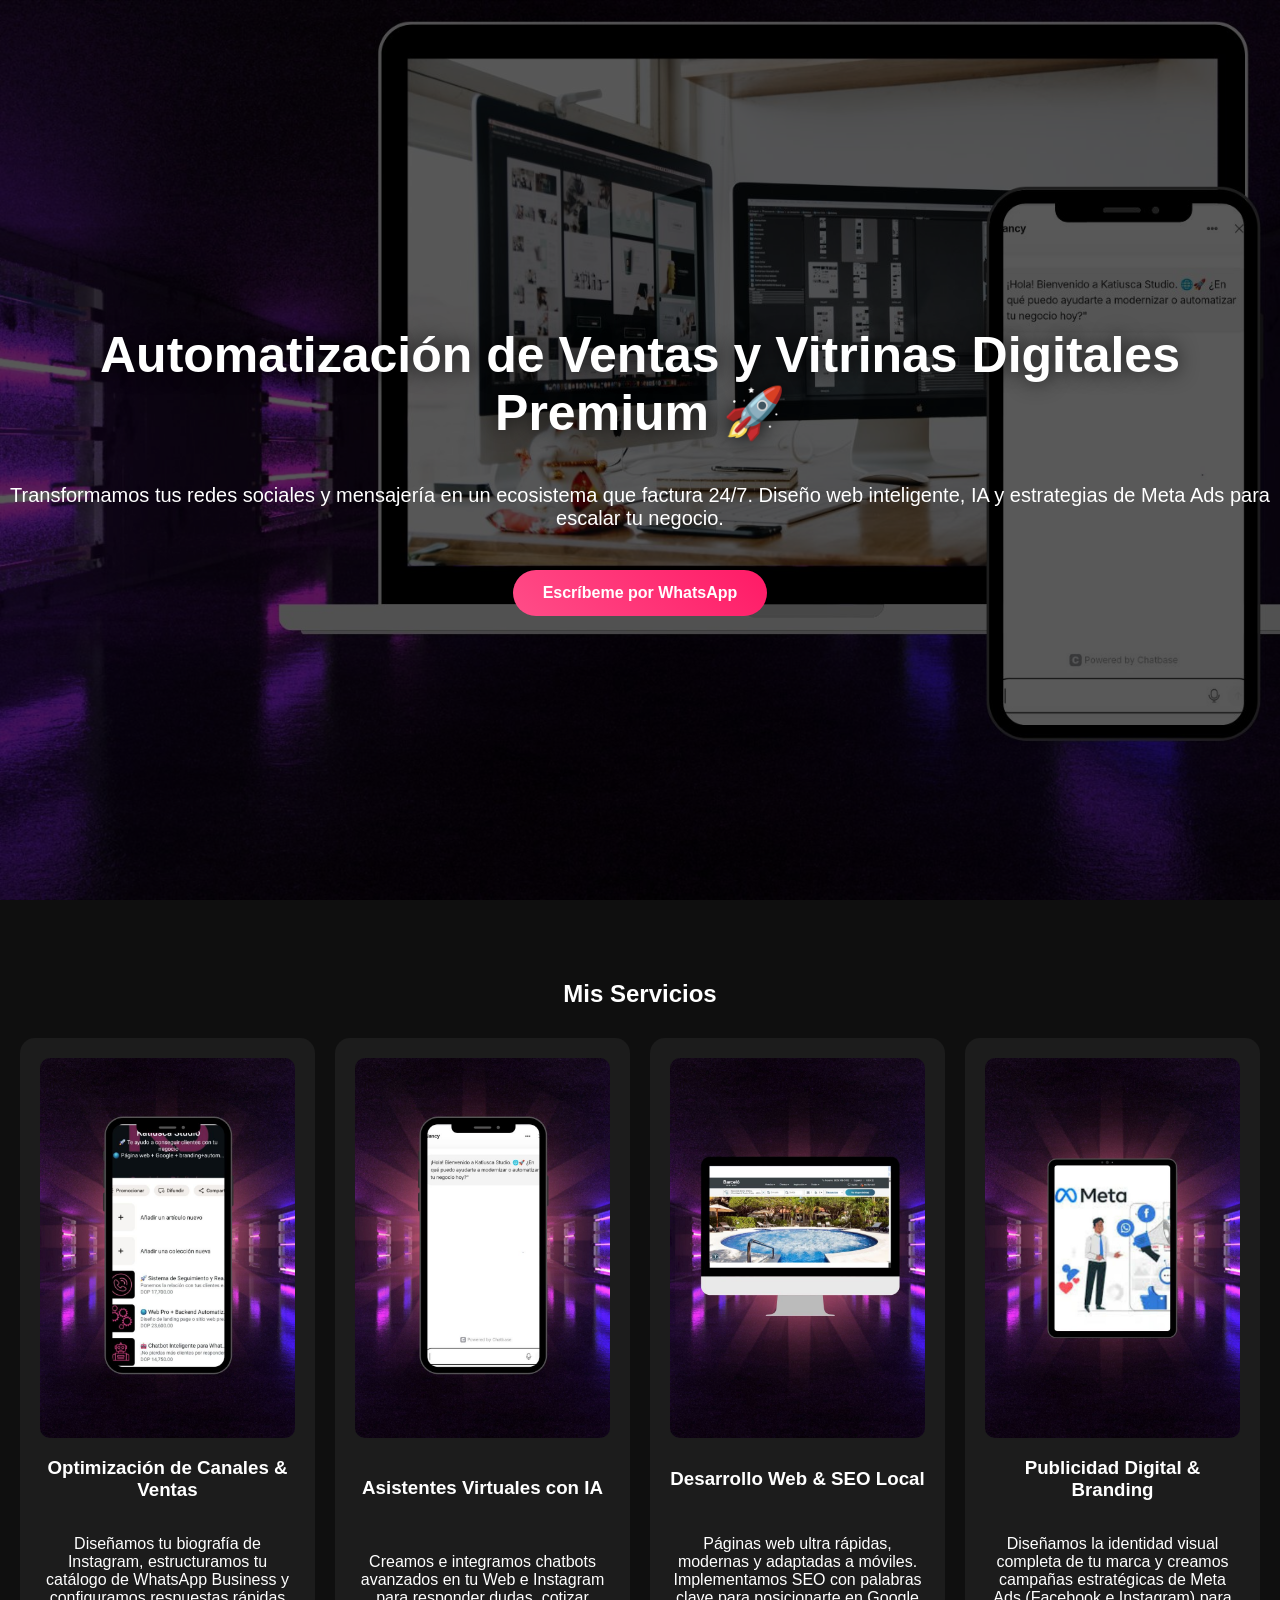
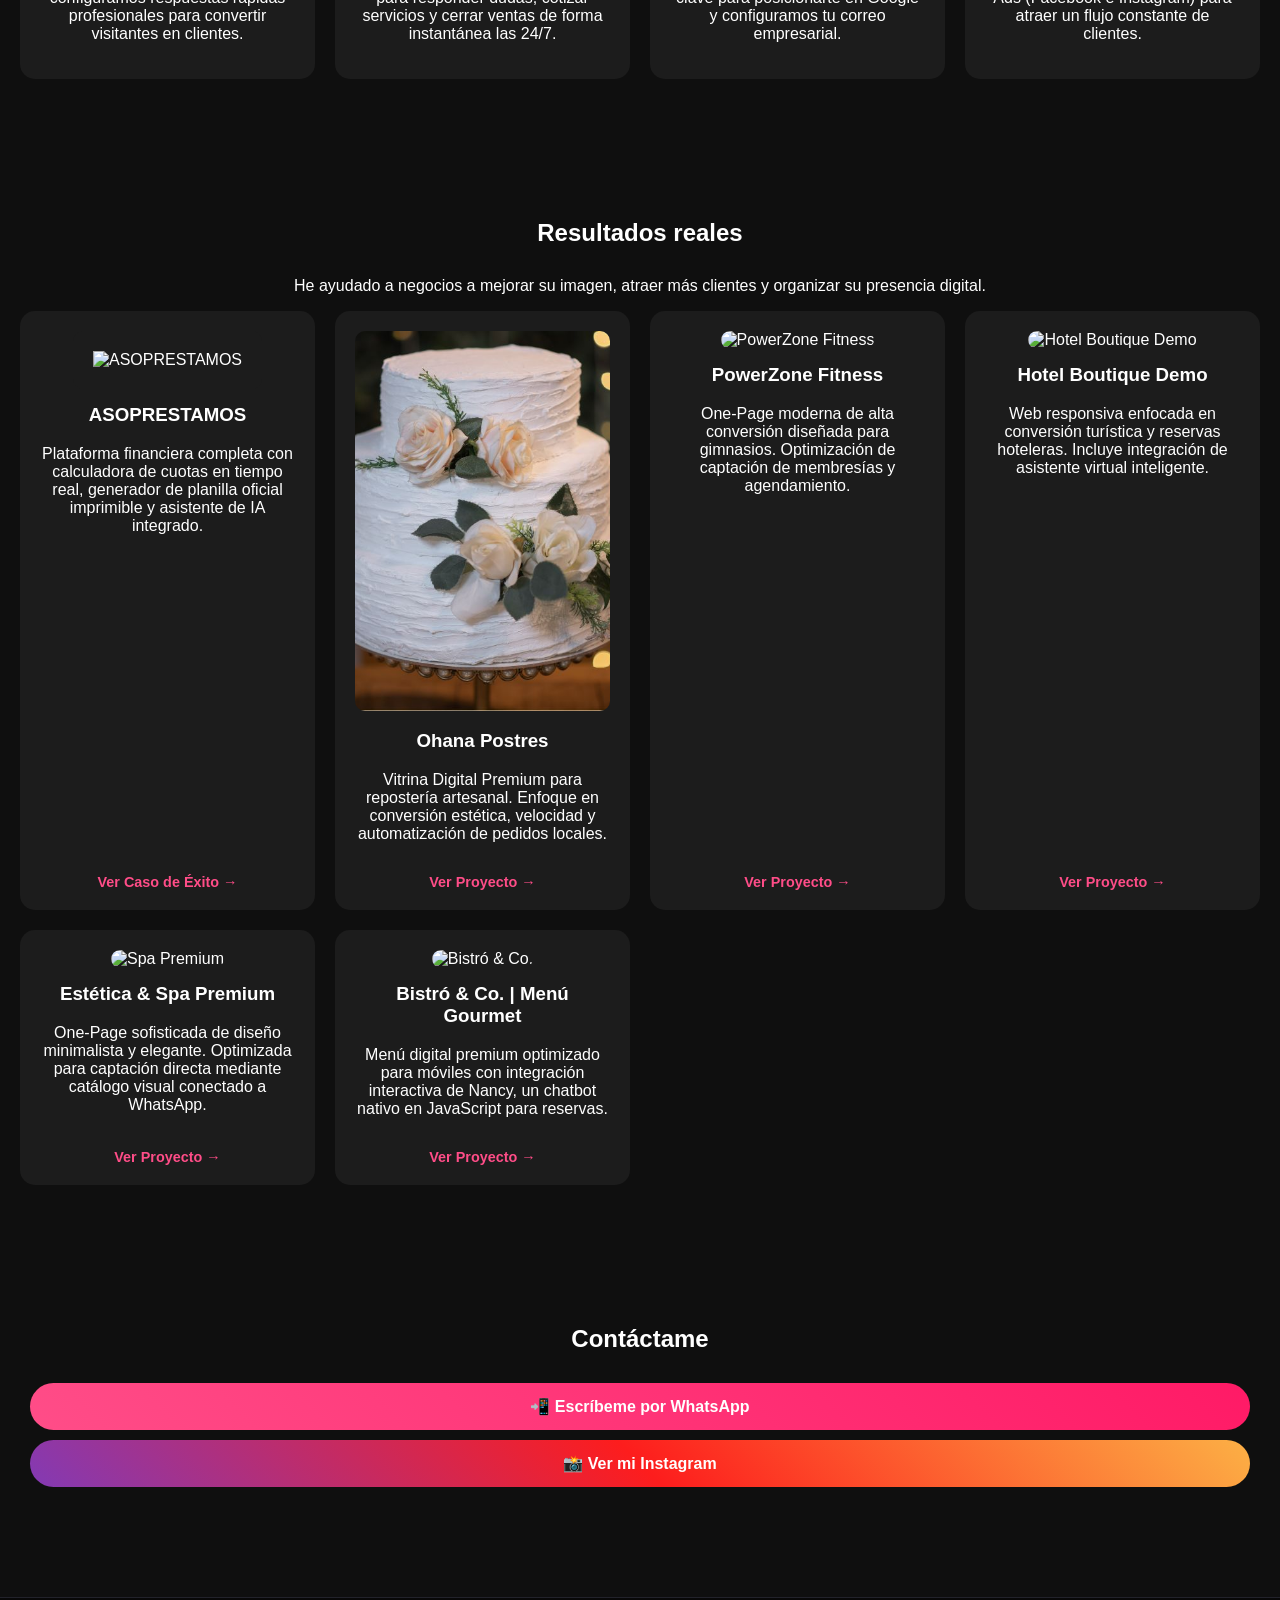
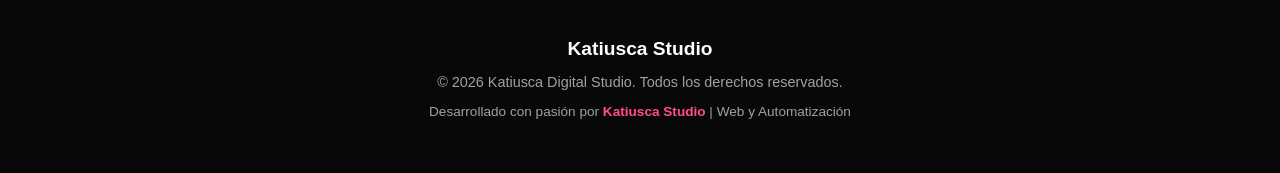
==== commit 8fddfdd1: "Add files via upload" ====
--- a/index.html
+++ b/index.html
@@ -1,607 +1,345 @@
 <!DOCTYPE html>
-
 <html lang="es">
-
 <head>
-
 <meta charset="UTF-8">
-
 <meta name="viewport" content="width=device-width, initial-scale=1.0">
-
 <title>Katiusca Digital Studio</title>
-
 <style>
 
-
-
 body {
-
     margin: 0;
-
     font-family: Arial, sans-serif;
-
     background: #0f0f0f;
-
     color: white;
-
-}
-
-
+}
 
 /* PORTADA PARA COMPUTADORAS */
-
 .hero {
-
     height: 100vh;
-
     background: url('portada-pc.jpg') no-repeat center center;
-
     background-size: cover;
-
     display: flex;
-
     align-items: center;
-
     justify-content: center;
-
     text-align: center;
-
     position: relative;
-
-}
-
-
+}
 
 .hero::before {
-
     content: "";
-
     position: absolute;
-
     width: 100%;
-
     height: 100%;
-
     background: rgba(0, 0, 0, 0.65);
-
     z-index: 1;
-
-}
-
-
+}
 
 /* CAMBIO AUTOMÁTICO PARA CELULARES */
-
 @media (max-width: 768px) {
-
     .hero {
-
         background: url('movil.jpg') no-repeat center center !important;
-
         background-size: cover !important;
-
-        /* Esto empuja los textos hacia la parte de arriba del celular */
-
         align-items: flex-start !important; 
-
-    }
-
+    }
     
-
     .hero::before {
-
         background: rgba(0, 0, 0, 0.5) !important; 
-
-    }
-
-
-
-    /* Espacio para que el título no pegue al borde de la pantalla arriba */
+    }
 
     .hero div {
-
         padding-top: 50px !important;
-
-    }
-
-
+    }
 
     .hero h1 {
-
         font-size: 28px !important;
-
         padding: 0 15px !important;
-
         margin-bottom: 8px !important;
-
-    }
-
-
+    }
 
     .hero p {
-
         font-size: 15px !important;
-
         padding: 0 20px !important;
-
         margin-bottom: 15px !important;
-
-    }
-
+    }
     
-
     .btn {
-
         margin-top: 5px !important;
-
-    }
-
-}
-
-
+    }
+}
 
 .hero div {
-
     position: relative;
-
     z-index: 2;
-
-}
-
-
+}
 
 .hero h1 {
-
     font-size: 50px;
-
     text-shadow: 0px 0px 20px rgba(0,0,0,0.8);
-
-}
-
-
+}
 
 .hero p {
-
     font-size: 20px;
-
-}
-
-
+}
 
 .btn {
-
     background: linear-gradient(45deg, #ff4d88, #ff1a66);
-
     padding: 14px 30px;
-
     color: white;
-
     text-decoration: none;
-
     border-radius: 30px;
-
     display: inline-block;
-
     margin-top: 20px;
-
     font-weight: bold;
-
-}
-
+}
 .btn-instagram {
-
     background: linear-gradient(45deg, #833ab4, #fd1d1d, #fcb045);
-
     padding: 14px 30px;
-
     color: black;
-
     text-decoration: none;
-
     border-radius: 30px;
-
     display: inline-block;
-
     margin-top: 15px;
-
     font-weight: bold;
-
-}
-
+}
 /* SECCIONES */
-
 .section {
-
     padding: 60px 20px;
-
     text-align: center;
-
-}
-
-
+}
 
 h2 {
-
     margin-bottom: 30px;
-
-}
-
-
+}
 
 /* REJILLA UNIFICADA (SERVICIOS Y PORTAFOLIO) */
-
 .services {
-
     display: grid;
-
     grid-template-columns: repeat(auto-fit, minmax(250px, 1fr));
-
     gap: 20px;
-
-}
-
-
+}
 
 .card {
-
     background: #1c1c1c;
-
     padding: 20px;
-
     border-radius: 15px;
-
     box-sizing: border-box;
-
     display: flex;
-
     flex-direction: column;
-
     justify-content: space-between;
-
     height: 100%;
-
-}
-
+}
 .card:hover {
-
     transform: scale(1.05);
-
     transition: 0.3s;
-
-}
-
+}
 .card img, .card .imagen-contenedor-css {
-
     width: 100%;
-
-    height: 380px; /* Formato vertical alargado idéntico para todas */
-
+    height: 380px;
     object-fit: cover;
-
     border-radius: 10px;
-
-}
-
-
+}
 
 /* CONTACTO */
-
 .contact a {
-
     display: block;
-
     margin: 10px;
-
     color: #ff4d88;
-
-}
-
+}
 .section {
-
     padding: 60px 20px;
-
     text-align: center;
-
     animation: fadeIn 1s ease-in;
-
-}
-
-
+}
 
 @keyframes fadeIn {
-
     from {
-
         opacity: 0;
-
         transform: translateY(20px);
-
-    }
-
+    }
     to {
-
         opacity: 1;
-
         transform: translateY(0);
-
-    }
-
-}
-
+    }
+}
 .btn, .btn-instagram {
-
     color: white !important;
-
-}
-
+}
+
+/* FOOTER CORPORATIVO DE KATIUSCA STUDIO */
+footer {
+    background-color: #080808;
+    color: #a0a0a9;
+    text-align: center;
+    padding: 40px 20px;
+    border-top: 1px solid #22222a;
+    font-size: 0.9rem;
+    margin-top: 40px;
+}
+
+footer .footer-logo {
+    font-family: Arial, sans-serif;
+    font-size: 1.2rem;
+    font-weight: bold;
+    color: #ffffff;
+    margin-bottom: 10px;
+}
+
+footer .creditos {
+    margin-top: 12px;
+    font-size: 0.85rem;
+}
+
+footer .creditos a {
+    color: #ff4d88;
+    text-decoration: none;
+    font-weight: 600;
+}
+
+footer .creditos a:hover {
+    text-decoration: underline;
+}
 </style>
-
 </head>
 
-
-
 <body>
 
-
-
 <section class="hero">
-
     <div style="position: relative; z-index: 2;">
-
         <h1>Automatización de Ventas y Vitrinas Digitales Premium 🚀</h1>
-
         <p>Transformamos tus redes sociales y mensajería en un ecosistema que factura 24/7. Diseño web inteligente, IA y estrategias de Meta Ads para escalar tu negocio.</p>
-
         <a href="https://wa.me/18298626357" class="btn">Escríbeme por WhatsApp</a>
-
     </div>
-
 </section>
 
-
-
 <section class="section">
-
     <h2>Mis Servicios</h2>
-
     <div class="services">
 
-
-
         <div class="card">
-
             <img src="servicio1.jpg">
-
             <h3>Optimización de Canales & Ventas</h3>
-
             <p>Diseñamos tu biografía de Instagram, estructuramos tu catálogo de WhatsApp Business y configuramos respuestas rápidas profesionales para convertir visitantes en clientes.</p>
-
         </div>
 
-
-
         <div class="card">
-
             <img src="servicio2.jpg">
-
             <h3>Asistentes Virtuales con IA</h3>
-
-            <p>Creamos e integramos chatbots avanzados en tu Web e Instagram para responder dudas, cotizar servicios y cerrar ventas de forma instantánea las 24/7.</p>      
-
+            <p>Creamos e integramos chatbots avanzados en tu Web e Instagram para responder dudas, cotizar servicios y cerrar ventas de forma instantánea las 24/7.</p>    
         </div>
 
-
-
         <div class="card">
-
             <img src="servicio3.jpg">
-
             <h3>Desarrollo Web & SEO Local</h3>
-
             <p>Páginas web ultra rápidas, modernas y adaptadas a móviles. Implementamos SEO con palabras clave para posicionarte en Google y configuramos tu correo empresarial.</p>
-
         </div>
 
-
-
         <div class="card">
-
             <img src="servicio4.jpg">
-
             <h3>Publicidad Digital & Branding</h3>
-
             <p>Diseñamos la identidad visual completa de tu marca y creamos campañas estratégicas de Meta Ads (Facebook e Instagram) para atraer un flujo constante de clientes.</p>
-
         </div>
 
-
-
     </div>
-
 </section>
 
-
-
 <section class="section">
-
     <h2>Resultados reales</h2>
-
     <p>He ayudado a negocios a mejorar su imagen, atraer más clientes y organizar su presencia digital.</p>
-
     
-
    <div class="services">
 
-
-
-        <!-- ASOPRESTAMOS (Servidor externo / Enlace web) -->
-
+        <!-- ASOPRESTAMOS -->
         <a href="https://asoprestamos18-droid.github.io/ASOPRESTAMOS/" target="_blank" style="text-decoration: none; color: inherit; display: block;">
-
-            <div class="card">
-
-                <div>
-
+            <div class="card">
+                <div>
                     <img src="https://asoprestamos18-droid.github.io/ASOPRESTAMOS/logo.png" alt="ASOPRESTAMOS" style="width: 100%; height: 380px; object-fit: contain; background: #1c1c1c; padding: 20px; box-sizing: border-box; border-radius: 10px;">
-
                     <h3 style="margin-top: 15px;">ASOPRESTAMOS</h3>
-
                     <p>Plataforma financiera completa con calculadora de cuotas en tiempo real, generador de planilla oficial imprimible y asistente de IA integrado.</p>
-
-                </div>
-
+                </div>
                 <span style="color: #ff4d88; font-weight: bold; font-size: 0.9rem; display: block; margin-top: 15px;">Ver Caso de Éxito →</span>
-
-            </div>
-
-        </a>
-
-
-
-        <!-- OHANA POSTRES (Intacta y funcionando) -->
-
-        <a href="../OHANA/index.html" target="_blank" style="text-decoration: none; color: inherit; display: block;">
-
-            <div class="card">
-
-                <div>
-
-                    <img src="../OHANA/postre1.jpg" alt="Ohana Postres">
-
+            </div>
+        </a>
+
+        <!-- OHANA POSTRES (Ruta directa desde la raíz corregida para GitHub Pages) -->
+        <a href="./OHANA/index.html" target="_blank" style="text-decoration: none; color: inherit; display: block;">
+            <div class="card">
+                <div>
+                    <img src="./OHANA/postre1.jpg" alt="Ohana Postres">
                     <h3 style="margin-top: 15px;">Ohana Postres</h3>
-
                     <p>Vitrina Digital Premium para repostería artesanal. Enfoque en conversión estética, velocidad y automatización de pedidos locales.</p>
-
-                </div>
-
-                <span style="color: #ff4d88; font-weight: bold; font-size: 0.9rem; display: block; margin-top: 15px;">Ver Proyecto →</span>
-
-            </div>
-
-        </a>
-
-
+                </div>
+                <span style="color: #ff4d88; font-weight: bold; font-size: 0.9rem; display: block; margin-top: 15px;">Ver Proyecto →</span>
+            </div>
+        </a>
 
         <!-- POWERZONE FITNESS -->
-
-        <a href="../powerzone-fitness/index.html" target="_blank" style="text-decoration: none; color: inherit; display: block;">
-
-            <div class="card">
-
-                <div>
-
+        <a href="./powerzone-fitness/index.html" target="_blank" style="text-decoration: none; color: inherit; display: block;">
+            <div class="card">
+                <div>
                     <img src="https://images.unsplash.com/photo-1534438327276-14e5300c3a48?auto=format&fit=crop&w=600&q=80" alt="PowerZone Fitness">
-
                     <h3 style="margin-top: 15px;">PowerZone Fitness</h3>
-
                     <p>One-Page moderna de alta conversión diseñada para gimnasios. Optimización de captación de membresías y agendamiento.</p>
-
-                </div>
-
-                <span style="color: #ff4d88; font-weight: bold; font-size: 0.9rem; display: block; margin-top: 15px;">Ver Proyecto →</span>
-
-            </div>
-
-        </a>
-
-
+                </div>
+                <span style="color: #ff4d88; font-weight: bold; font-size: 0.9rem; display: block; margin-top: 15px;">Ver Proyecto →</span>
+            </div>
+        </a>
 
         <!-- HOTEL BOUTIQUE -->
-
-        <a href="../hotel/index.html" target="_blank" style="text-decoration: none; color: inherit; display: block;">
-
-            <div class="card">
-
-                <div>
-
+        <a href="./hotel/index.html" target="_blank" style="text-decoration: none; color: inherit; display: block;">
+            <div class="card">
+                <div>
                     <img src="https://images.unsplash.com/photo-1507525428034-b723cf961d3e?auto=format&fit=crop&w=600&q=80" alt="Hotel Boutique Demo">
-
                     <h3 style="margin-top: 15px;">Hotel Boutique Demo</h3>
-
                     <p>Web responsiva enfocada en conversión turística y reservas hoteleras. Incluye integración de asistente virtual inteligente.</p>
-
-                </div>
-
-                <span style="color: #ff4d88; font-weight: bold; font-size: 0.9rem; display: block; margin-top: 15px;">Ver Proyecto →</span>
-
-            </div>
-
-        </a>
-
-
+                </div>
+                <span style="color: #ff4d88; font-weight: bold; font-size: 0.9rem; display: block; margin-top: 15px;">Ver Proyecto →</span>
+            </div>
+        </a>
 
         <!-- SPA -->
-
-        <a href="../spa/index.html" target="_blank" style="text-decoration: none; color: inherit; display: block;">
-
-            <div class="card">
-
-                <div>
-
+        <a href="./spa/index.html" target="_blank" style="text-decoration: none; color: inherit; display: block;">
+            <div class="card">
+                <div>
                     <img src="https://images.unsplash.com/photo-1540555700478-4be289fbecef?auto=format&fit=crop&w=600&q=80" alt="Spa Premium">
-
                     <h3 style="margin-top: 15px;">Estética & Spa Premium</h3>
-
                     <p>One-Page sofisticada de diseño minimalista y elegante. Optimizada para captación directa mediante catálogo visual conectado a WhatsApp.</p>
-
-                </div>
-
-                <span style="color: #ff4d88; font-weight: bold; font-size: 0.9rem; display: block; margin-top: 15px;">Ver Proyecto →</span>
-
-            </div>
-
-        </a>
-
-
+                </div>
+                <span style="color: #ff4d88; font-weight: bold; font-size: 0.9rem; display: block; margin-top: 15px;">Ver Proyecto →</span>
+            </div>
+        </a>
 
         <!-- RESTAURANTE -->
-
-        <a href="../restaurante/index.html" target="_blank" style="text-decoration: none; color: inherit; display: block;">
-
-            <div class="card">
-
-                <div>
-
+        <a href="./restaurante/index.html" target="_blank" style="text-decoration: none; color: inherit; display: block;">
+            <div class="card">
+                <div>
                     <img src="https://images.unsplash.com/photo-1554118811-1e0d58224f24?auto=format&fit=crop&q=80&w=1200" alt="Bistró & Co.">
-
                     <h3 style="margin-top: 15px;">Bistró & Co. | Menú Gourmet</h3>
-
                     <p>Menú digital premium optimizado para móviles con integración interactiva de Nancy, un chatbot nativo en JavaScript para reservas.</p>
-
-                </div>
-
-                <span style="color: #ff4d88; font-weight: bold; font-size: 0.9rem; display: block; margin-top: 15px;">Ver Proyecto →</span>
-
-            </div>
-
-        </a>
-
-
+                </div>
+                <span style="color: #ff4d88; font-weight: bold; font-size: 0.9rem; display: block; margin-top: 15px;">Ver Proyecto →</span>
+            </div>
+        </a>
 
     </div>
-
 </section>
 
-
-
 <section class="section contact">
-
     <h2>Contáctame</h2>
-
     <a href="https://wa.me/18298365511" class="btn">📲 Escríbeme por WhatsApp</a>
-
     <a href="https://instagram.com/katiusca_studio" target="_blank" class="btn-instagram">📸 Ver mi Instagram</a>
-
 </section>
 
-
+<!-- FOOTER DE LA AGENCIA -->
+<footer>
+    <div class="footer-logo">Katiusca Studio</div>
+    <p>&copy; 2026 Katiusca Digital Studio. Todos los derechos reservados.</p>
+    <div class="creditos">
+        <p>Desarrollado con pasión por <a href="https://katiuscastudio.com" target="_blank">Katiusca Studio</a> | Web y Automatización</p>
+    </div>
+</footer>
 
 <script>
-
 (function(){if(!window.chatbase||window.chatbase("getState")!=="initialized"){window.chatbase=(...arguments)=>{if(!window.chatbase.q){window.chatbase.q=[]}window.chatbase.q.push(arguments)};window.chatbase=new Proxy(window.chatbase,{get(target,prop){if(prop==="q"){return target.q}return(...args)=>target(prop,...args)}})}const onLoad=function(){const script=document.createElement("script");script.src="https://www.chatbase.co/embed.min.js";script.id="C8zF-AlBGFiljkkhnwMOg";script.domain="www.chatbase.co";document.body.appendChild(script)};if(document.readyState==="complete"){onLoad()}else{window.addEventListener("load",onLoad)}})();
-
 </script>
-
 </body>
-
-</html+</html>
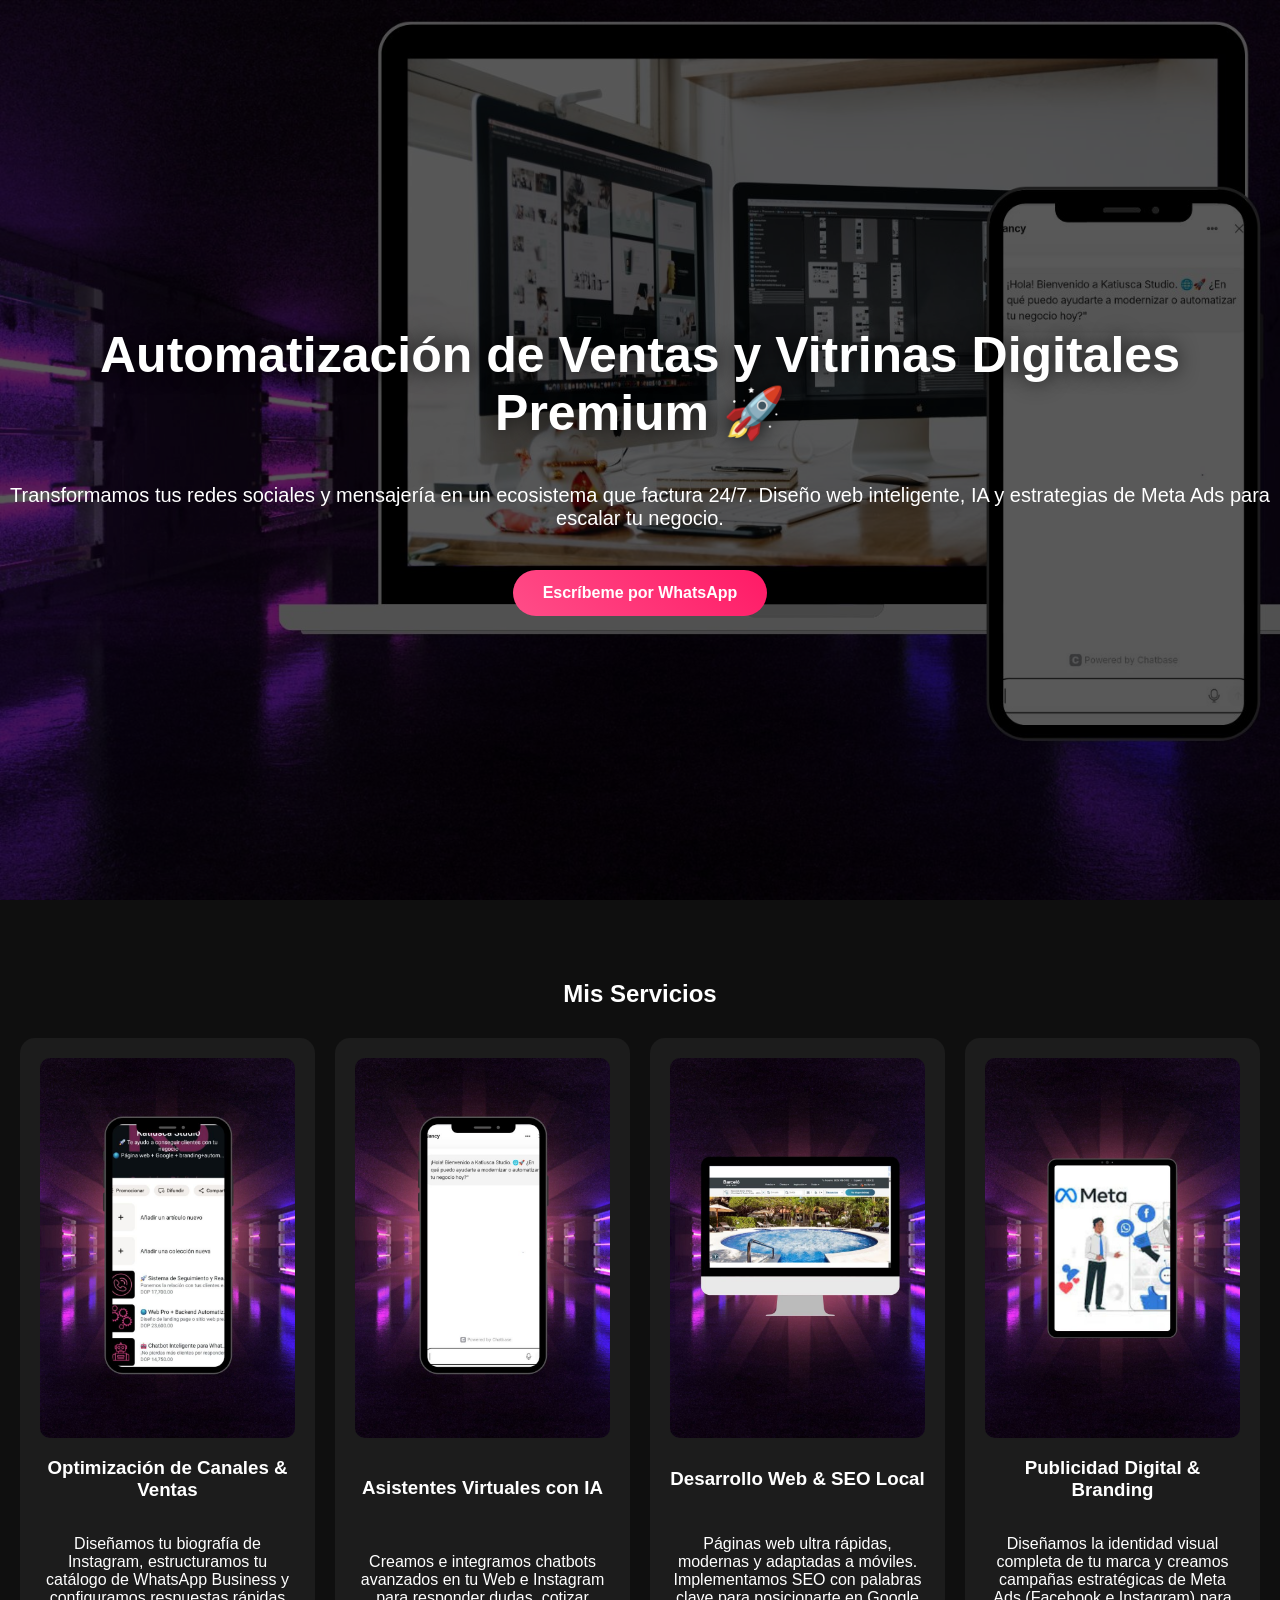
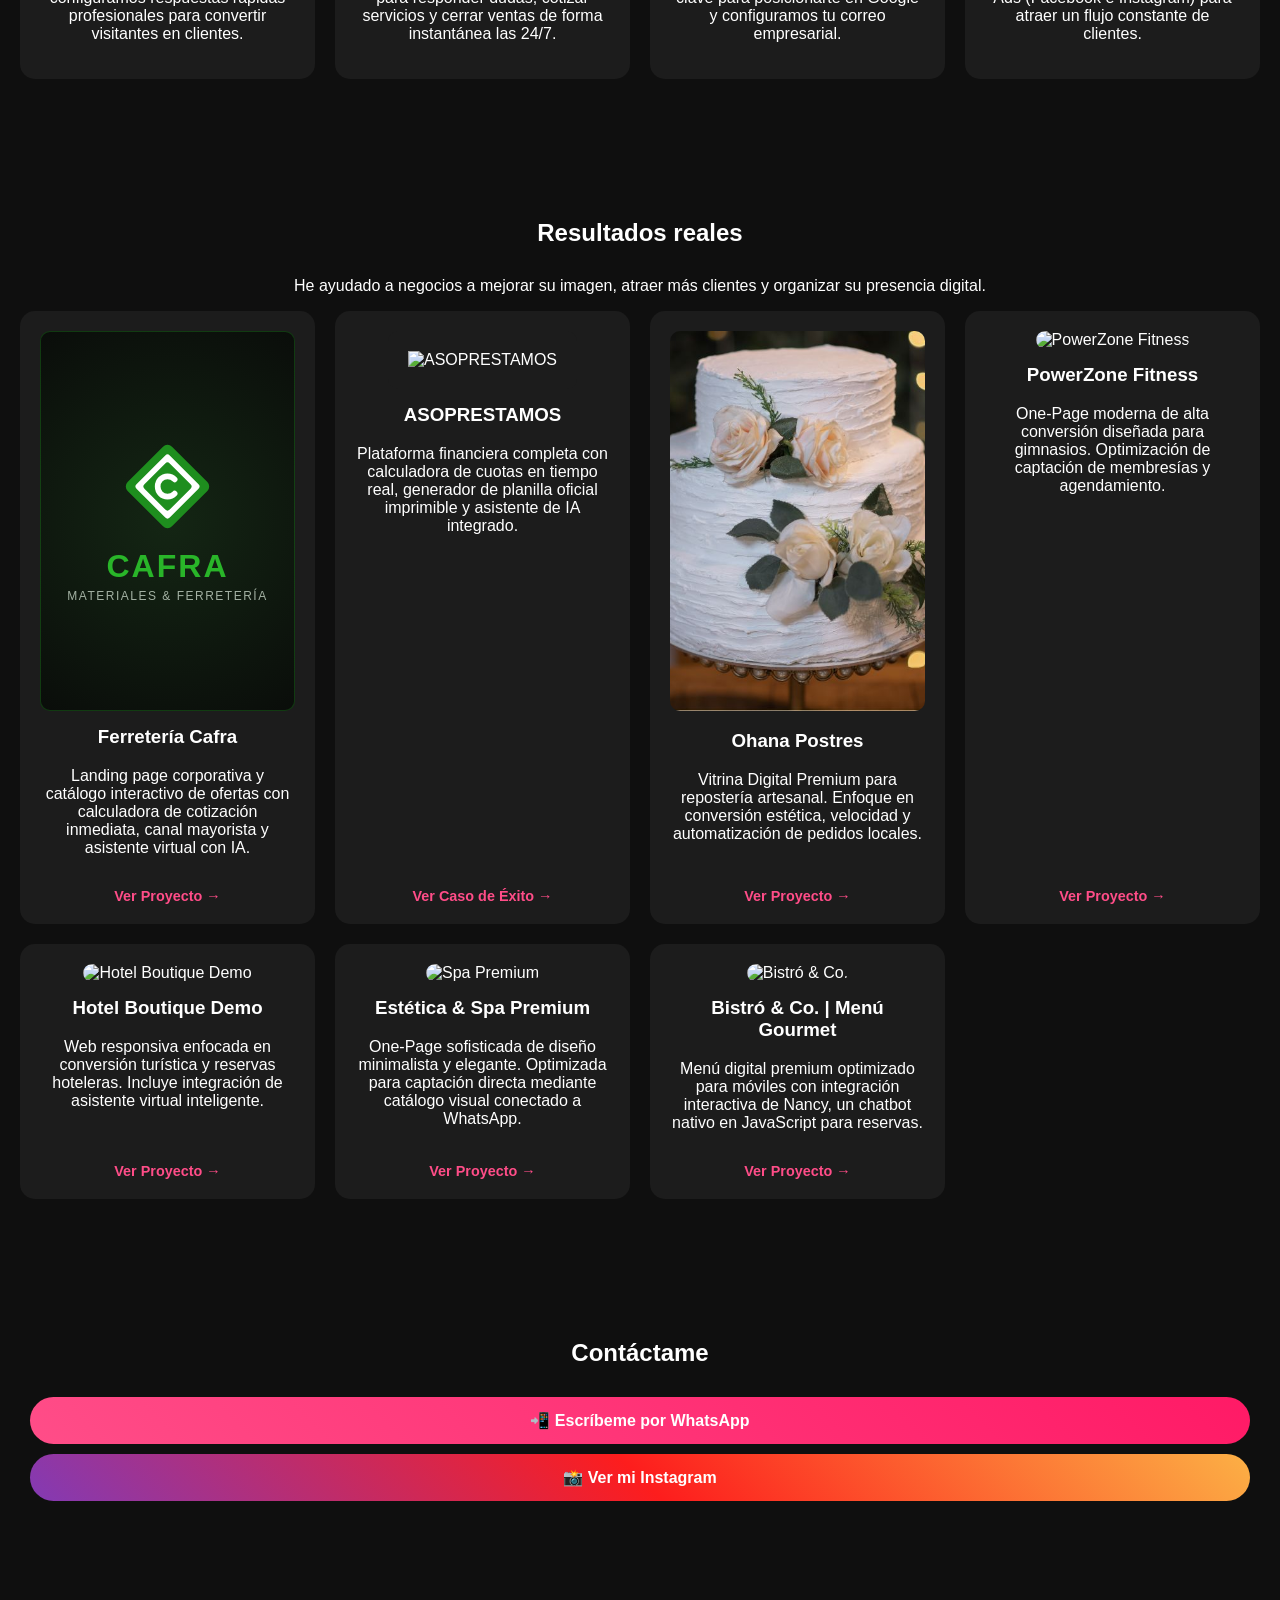
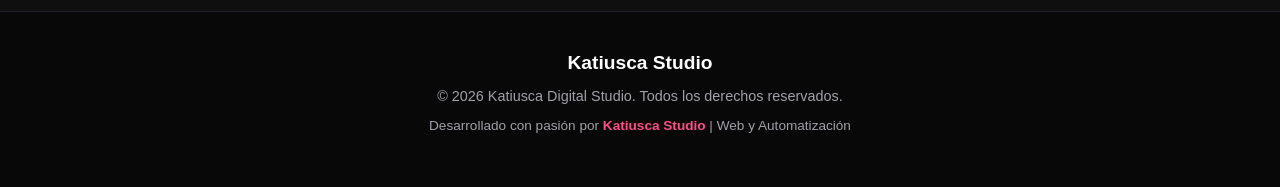
==== commit 1ad5eaba: "Update index.html" ====
--- a/index.html
+++ b/index.html
@@ -248,6 +248,27 @@
     
    <div class="services">
 
+       <!-- FERRETERÍA CAFRA -->
+        <a href="./DEMO CAFRA/index.html" target="_blank" style="text-decoration: none; color: inherit; display: block;">
+            <div class="card">
+                <div>
+                    <div class="imagen-contenedor-css" style="background: radial-gradient(circle at center, #142614 0%, #0A0D0A 100%); display: flex; flex-direction: column; align-items: center; justify-content: center; border: 1px solid rgba(30, 142, 30, 0.35); box-sizing: border-box; padding: 20px;">
+                        <svg width="95" height="95" viewBox="0 0 60 60" fill="none" xmlns="http://www.w3.org/2000/svg">
+                            <rect x="30" y="2" width="39.6" height="39.6" rx="4" transform="rotate(45 30 2)" fill="#1E8E1E" />
+                            <rect x="30" y="9" width="29.7" height="29.7" rx="2" transform="rotate(45 30 9)" fill="#FFFFFF" />
+                            <rect x="30" y="14" width="22.6" height="22.6" rx="2" transform="rotate(45 30 14)" fill="#1E8E1E" />
+                            <path d="M34.5 25.5C33.4 24.3 31.8 23.6 30 23.6C26.5 23.6 23.8 26.4 23.8 30C23.8 33.6 26.5 36.4 30 36.4C31.8 36.4 33.4 35.7 34.5 34.5" stroke="white" stroke-width="3.6" stroke-linecap="round" />
+                        </svg>
+                        <span style="font-family: Arial, sans-serif; font-weight: 900; font-size: 2rem; color: #29B529; letter-spacing: 2px; margin-top: 14px;">CAFRA</span>
+                        <span style="font-size: 0.75rem; color: #A3B1A3; letter-spacing: 1.5px; text-transform: uppercase; margin-top: 4px;">Materiales &amp; Ferretería</span>
+                    </div>
+                    <h3 style="margin-top: 15px;">Ferretería Cafra</h3>
+                    <p>Landing page corporativa y catálogo interactivo de ofertas con calculadora de cotización inmediata, canal mayorista y asistente virtual con IA.</p>
+                </div>
+                <span style="color: #ff4d88; font-weight: bold; font-size: 0.9rem; display: block; margin-top: 15px;">Ver Proyecto →</span>
+            </div>
+        </a>
+
         <!-- ASOPRESTAMOS -->
         <a href="https://asoprestamos18-droid.github.io/ASOPRESTAMOS/" target="_blank" style="text-decoration: none; color: inherit; display: block;">
             <div class="card">
@@ -342,4 +363,4 @@
 (function(){if(!window.chatbase||window.chatbase("getState")!=="initialized"){window.chatbase=(...arguments)=>{if(!window.chatbase.q){window.chatbase.q=[]}window.chatbase.q.push(arguments)};window.chatbase=new Proxy(window.chatbase,{get(target,prop){if(prop==="q"){return target.q}return(...args)=>target(prop,...args)}})}const onLoad=function(){const script=document.createElement("script");script.src="https://www.chatbase.co/embed.min.js";script.id="C8zF-AlBGFiljkkhnwMOg";script.domain="www.chatbase.co";document.body.appendChild(script)};if(document.readyState==="complete"){onLoad()}else{window.addEventListener("load",onLoad)}})();
 </script>
 </body>
-</html>+</html>
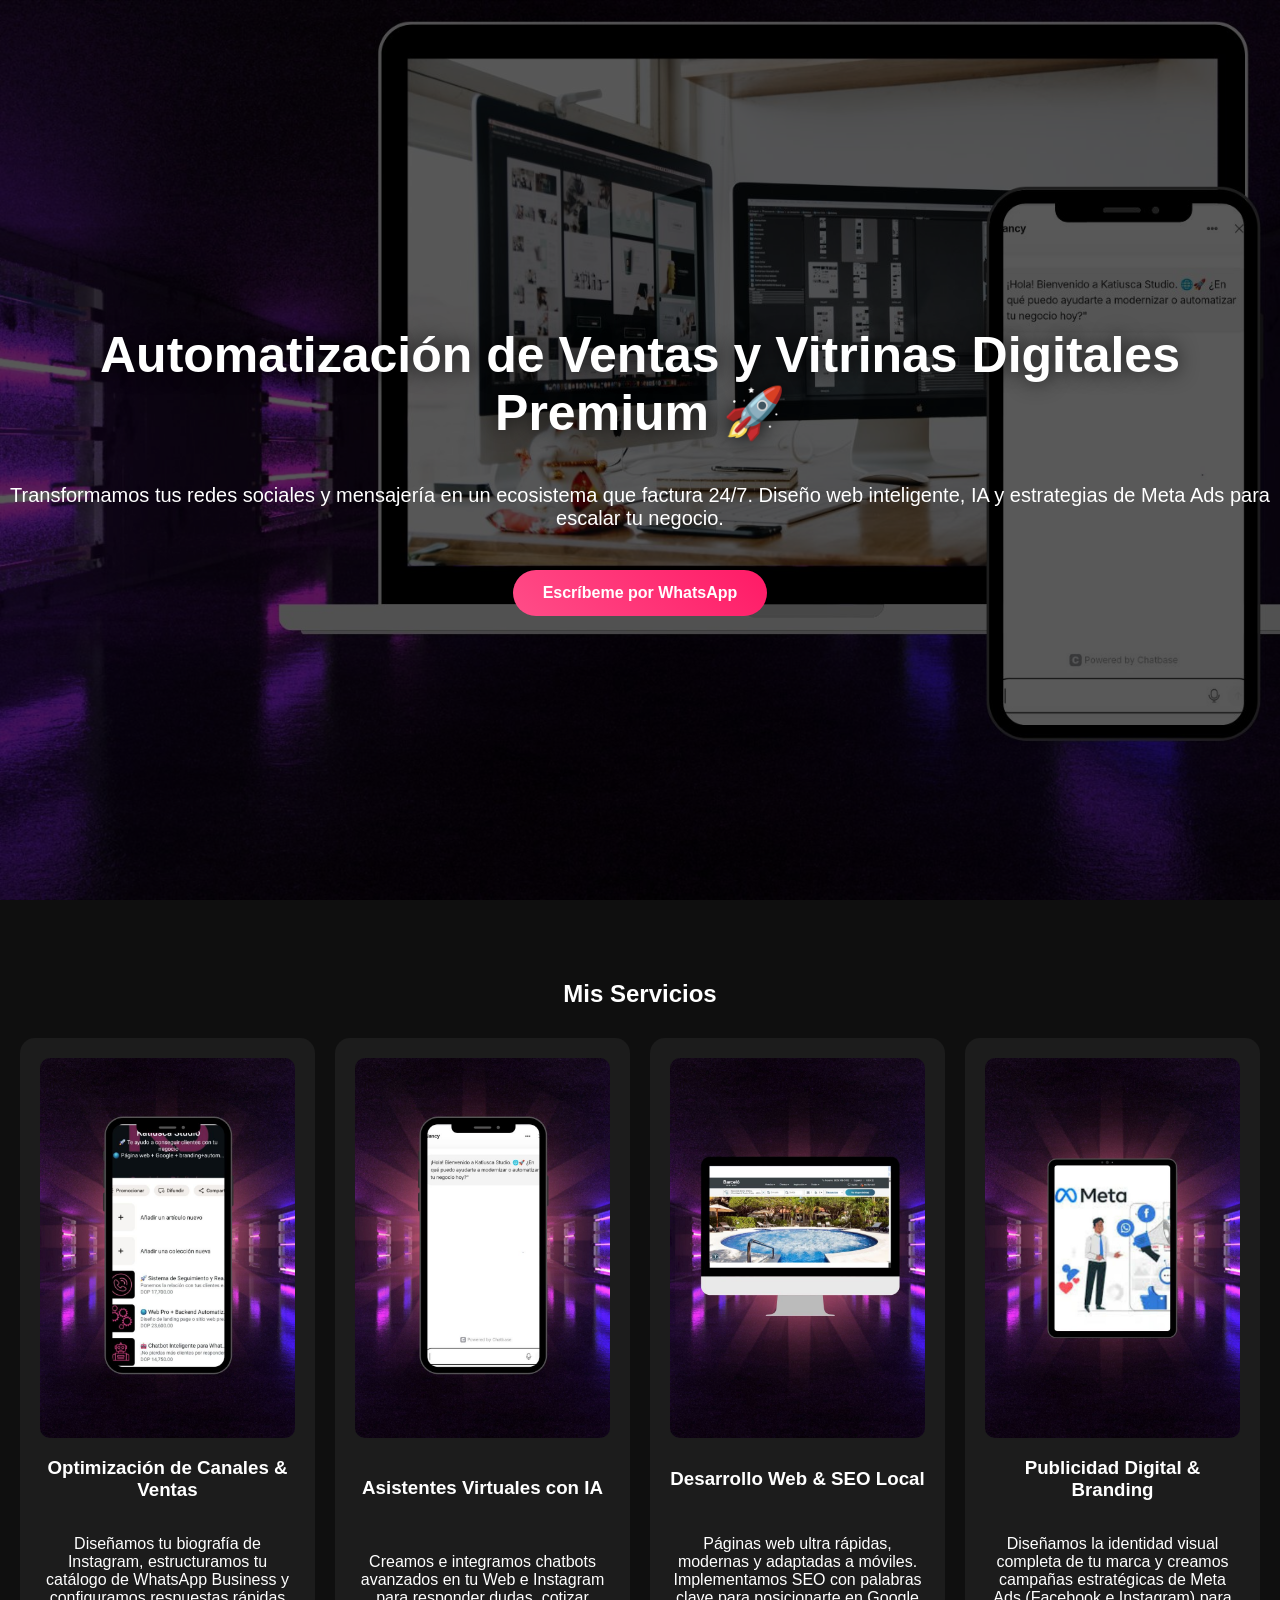
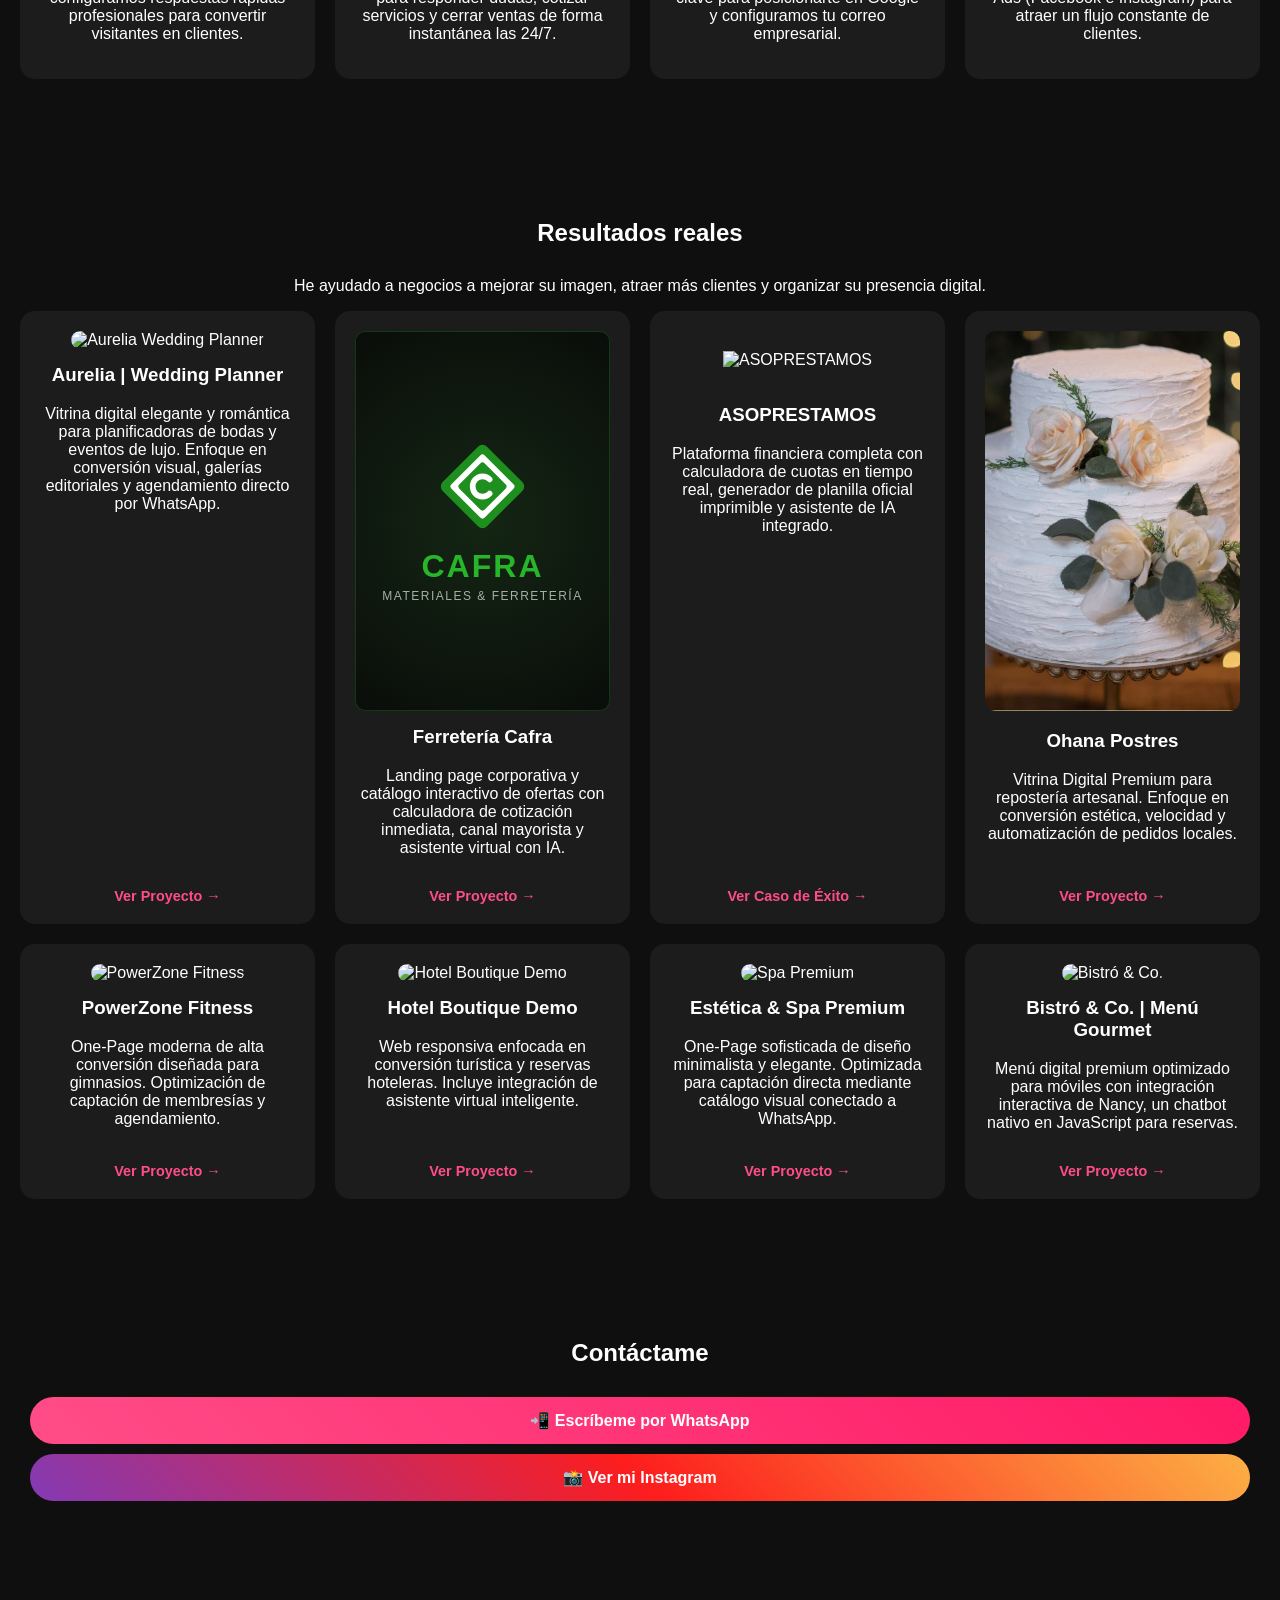
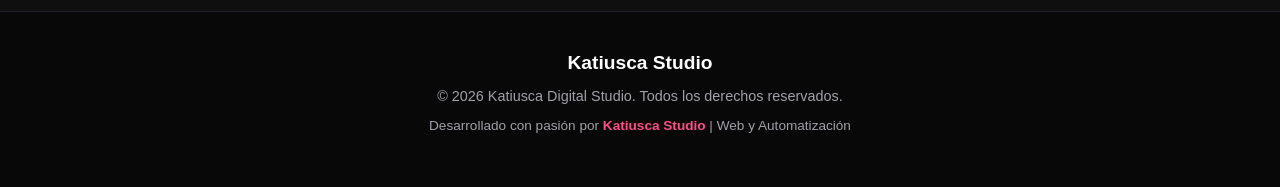
==== commit d436267f: "Update index.html" ====
--- a/index.html
+++ b/index.html
@@ -247,6 +247,18 @@
     <p>He ayudado a negocios a mejorar su imagen, atraer más clientes y organizar su presencia digital.</p>
     
    <div class="services">
+
+       <!-- AURELIA WEDDING PLANNER -->
+        <a href="./Aurelia Web/index.html" target="_blank" style="text-decoration: none; color: inherit; display: block;">
+            <div class="card">
+                <div>
+                    <img src="https://images.unsplash.com/photo-1519741497674-611481863552?auto=format&fit=crop&w=600&q=80" alt="Aurelia Wedding Planner">
+                    <h3 style="margin-top: 15px;">Aurelia | Wedding Planner</h3>
+                    <p>Vitrina digital elegante y romántica para planificadoras de bodas y eventos de lujo. Enfoque en conversión visual, galerías editoriales y agendamiento directo por WhatsApp.</p>
+                </div>
+                <span style="color: #ff4d88; font-weight: bold; font-size: 0.9rem; display: block; margin-top: 15px;">Ver Proyecto →</span>
+            </div>
+        </a> 
 
        <!-- FERRETERÍA CAFRA -->
         <a href="./DEMO CAFRA/index.html" target="_blank" style="text-decoration: none; color: inherit; display: block;">
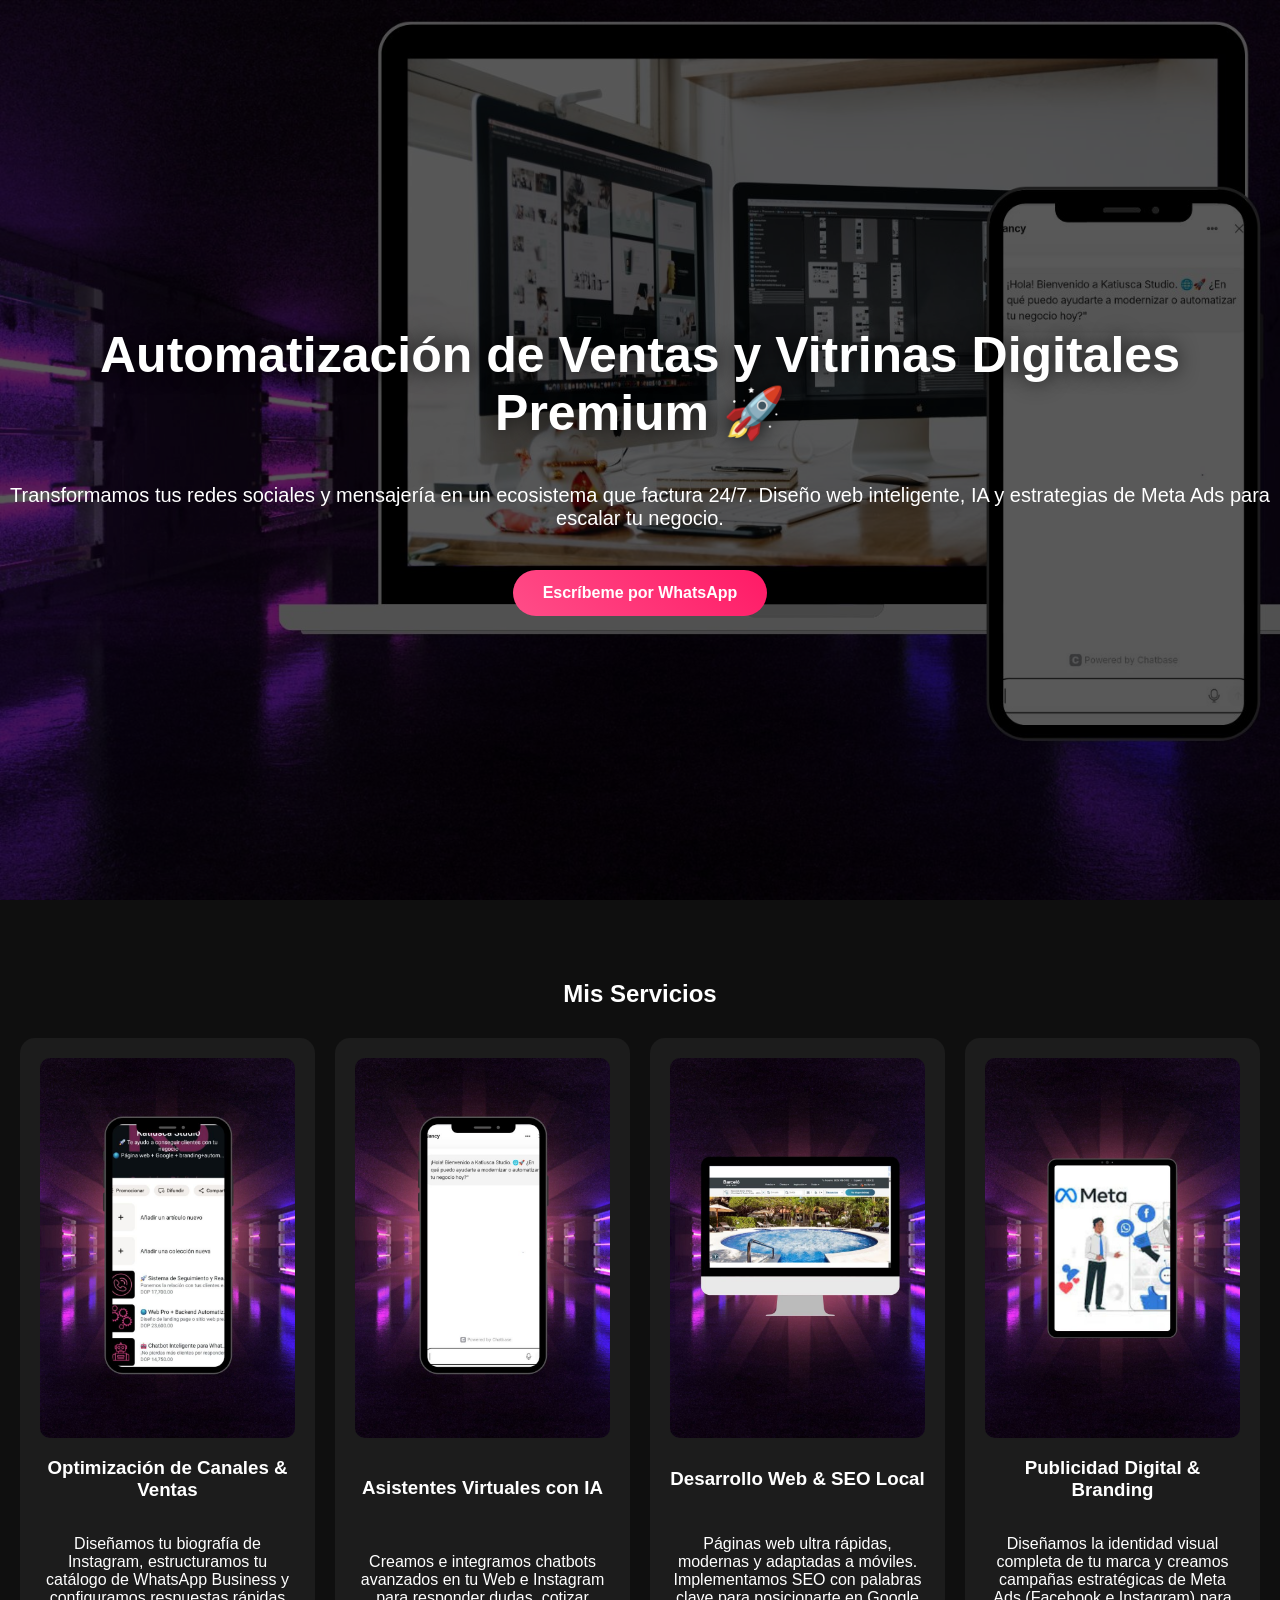
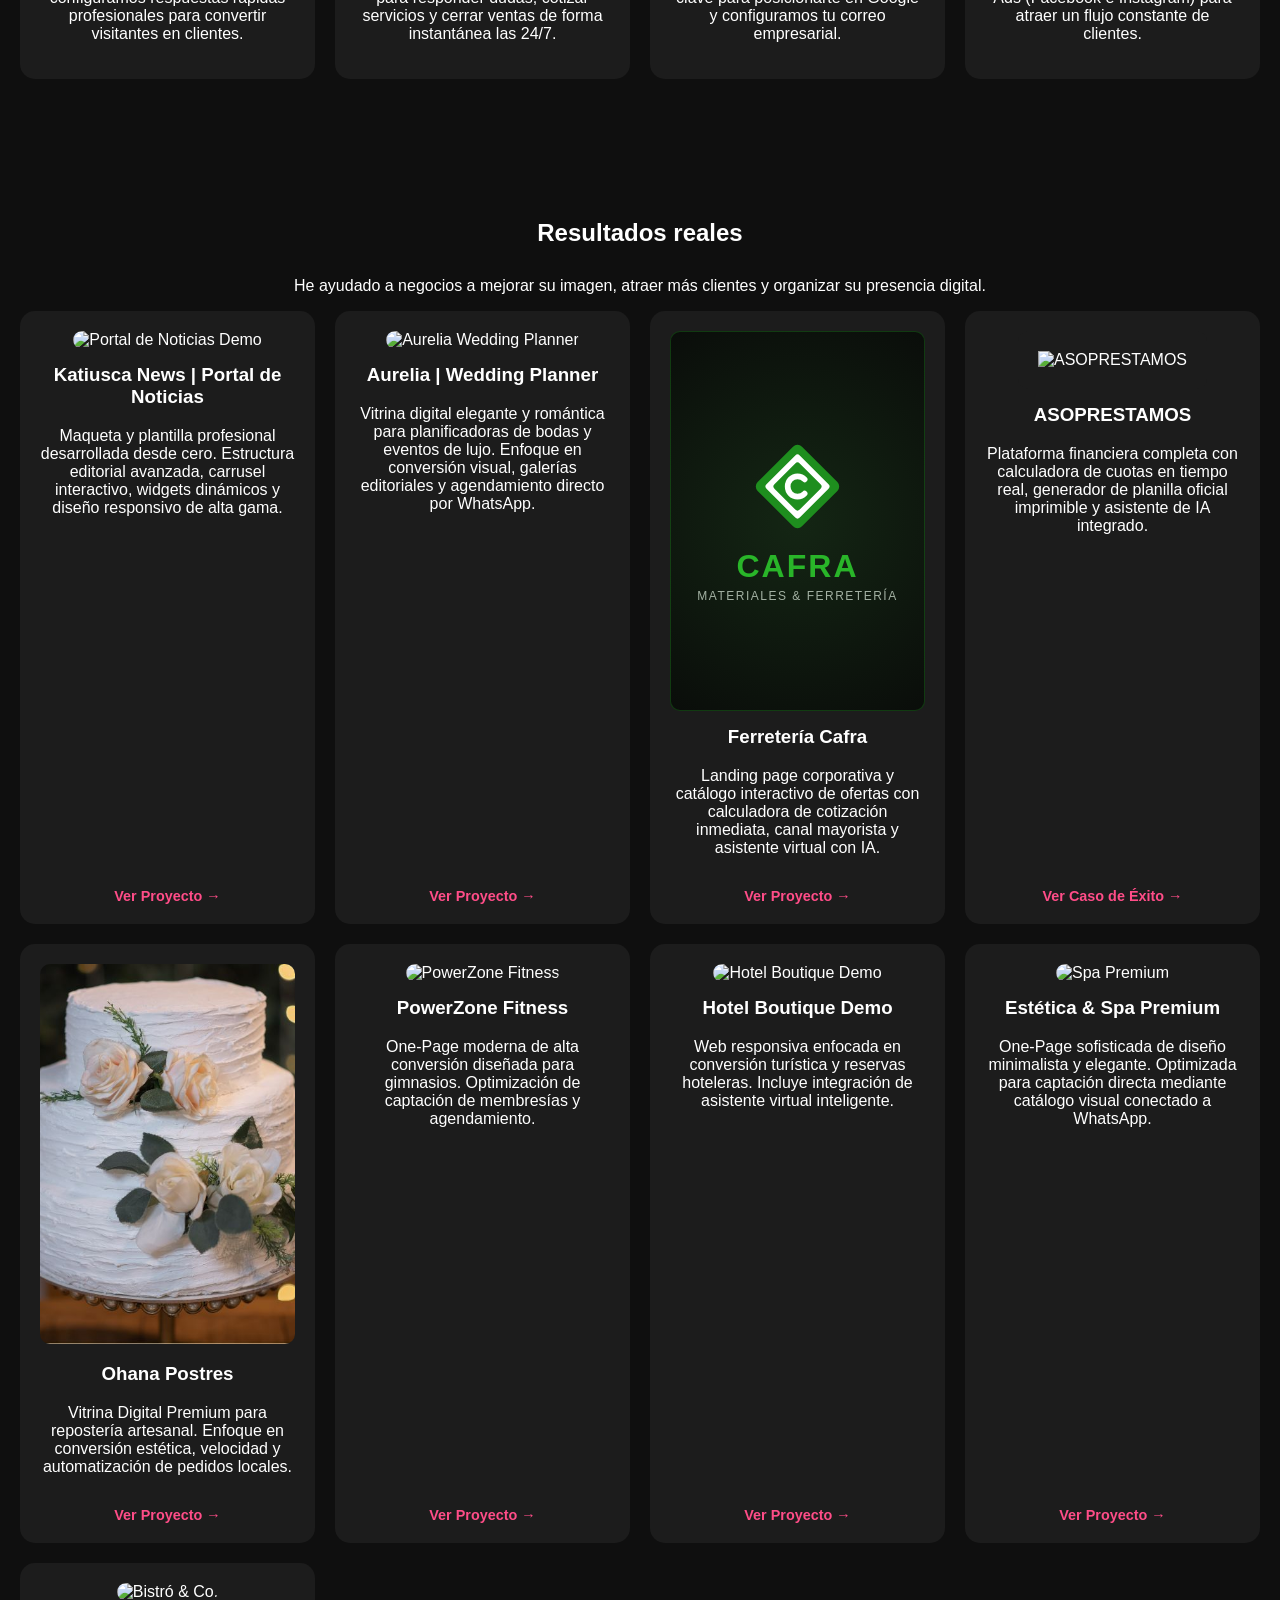
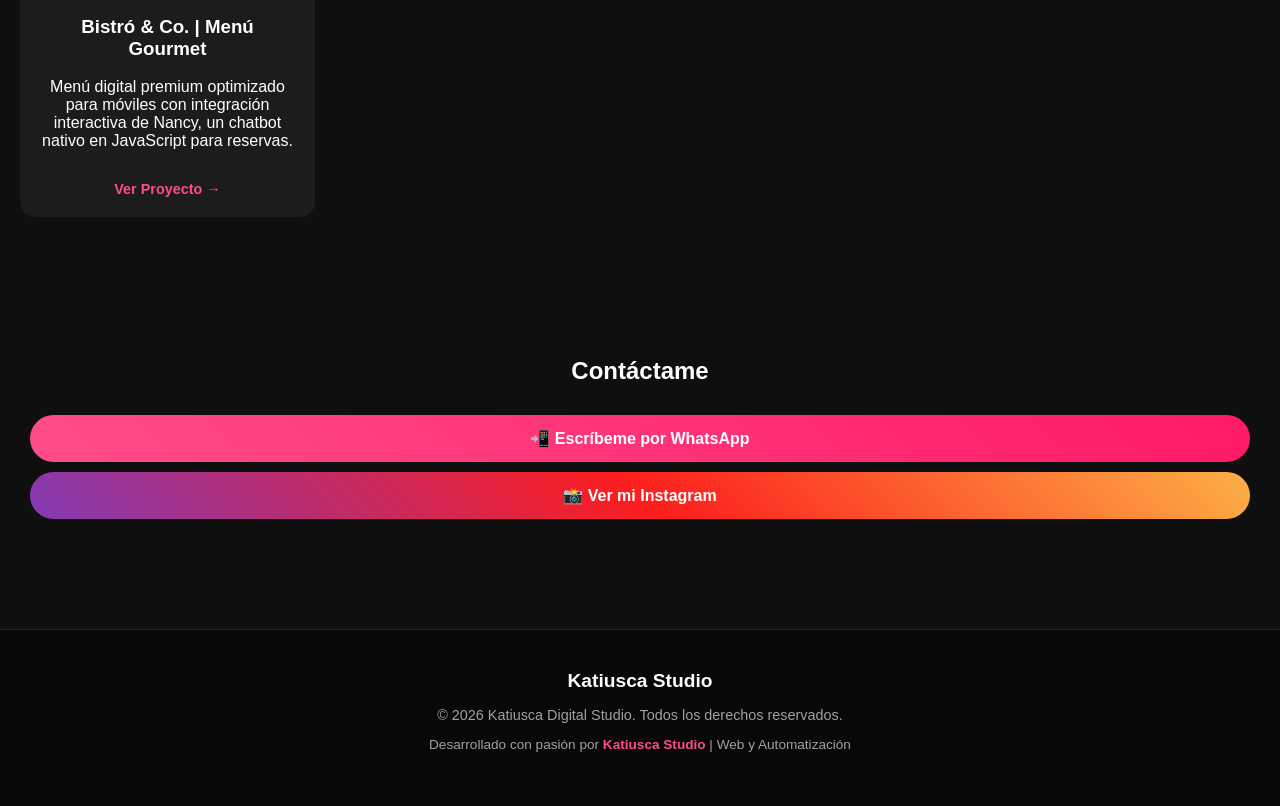
==== commit 021e4b13: "Update index.html" ====
--- a/index.html
+++ b/index.html
@@ -247,6 +247,18 @@
     <p>He ayudado a negocios a mejorar su imagen, atraer más clientes y organizar su presencia digital.</p>
     
    <div class="services">
+
+       <!-- PORTAL DE NOTICIAS -->
+        <a href="./portal-noticias-demo/index.html" target="_blank" style="text-decoration: none; color: inherit; display: block;">
+            <div class="card">
+                <div>
+                    <img src="https://images.unsplash.com/photo-1585829365295-ab7cd400c167?auto=format&fit=crop&w=600&q=80" alt="Portal de Noticias Demo">
+                    <h3 style="margin-top: 15px;">Katiusca News | Portal de Noticias</h3>
+                    <p>Maqueta y plantilla profesional desarrollada desde cero. Estructura editorial avanzada, carrusel interactivo, widgets dinámicos y diseño responsivo de alta gama.</p>
+                </div>
+                <span style="color: #ff4d88; font-weight: bold; font-size: 0.9rem; display: block; margin-top: 15px;">Ver Proyecto →</span>
+            </div>
+        </a>
 
        <!-- AURELIA WEDDING PLANNER -->
         <a href="./Aurelia Web/index.html" target="_blank" style="text-decoration: none; color: inherit; display: block;">
